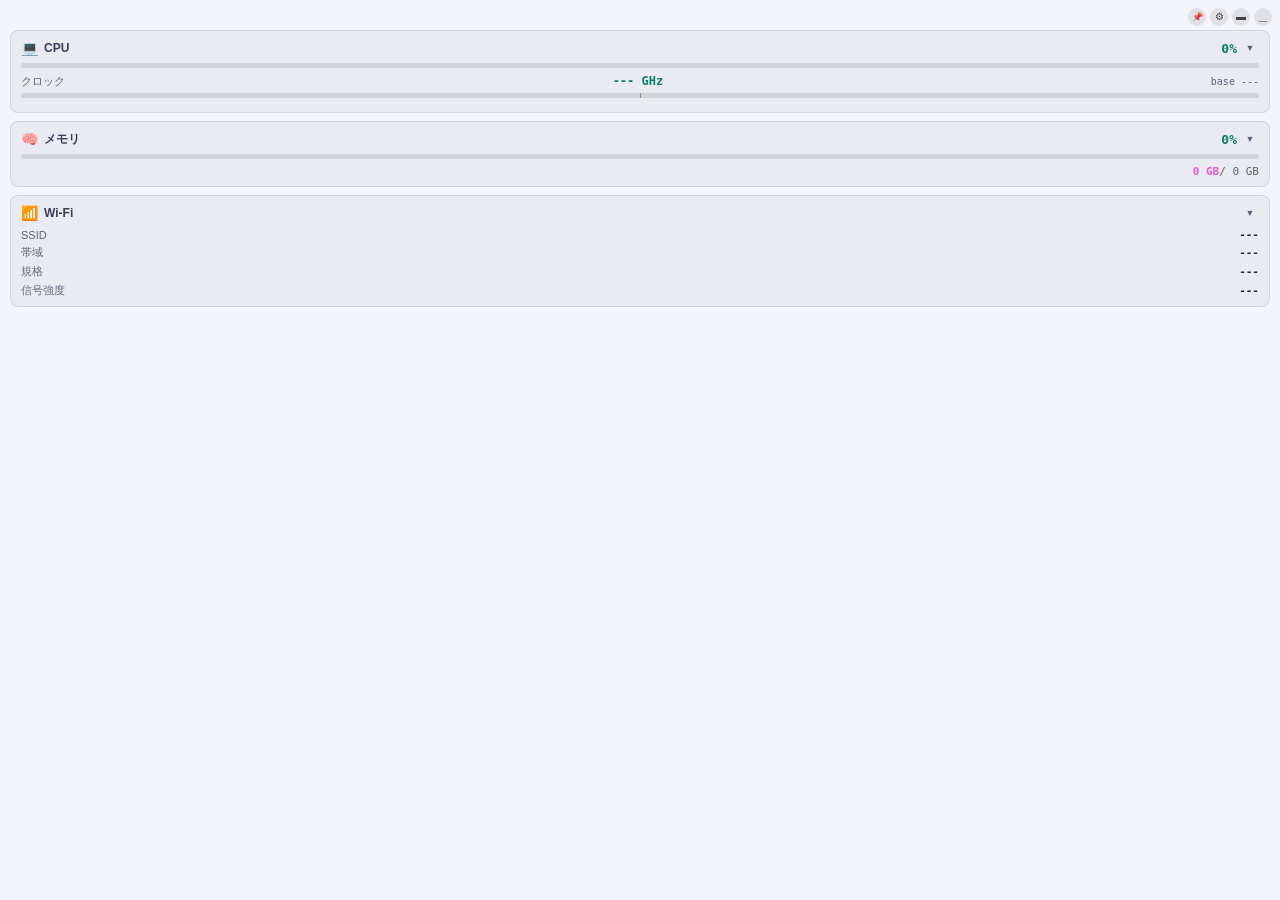
==== ui/index.html @ 8764eecc "勤務時間タイマー: 区画の UI と設定ページ、README とスキン仕様を追加する Co-Authored-By: Claude Sonnet 5.5 <noreply@anthropic.com>" ====
<!DOCTYPE html>
<html lang="ja">
<head>
    <meta charset="UTF-8">
    <meta name="viewport" content="width=device-width, initial-scale=1.0">
    <title>システムモニター</title>
    <style>
        :root {
            --bg-grad: linear-gradient(135deg, #0d0d12 0%, #16161e 100%);
            --container-bg: rgba(16,16,22,0.97);
            --text-color: #f0f0f5;
            --muted-color: #a8a8b8;
            --section-bg: rgba(255,255,255,0.05);
            --section-border: rgba(255,255,255,0.10);
            --section-title: #d8d8e8;
            --section-value: #7bffe0;
            --bar-track: rgba(255,255,255,0.12);
            --core-track: rgba(255,255,255,0.10);
            --net-canvas-bg: rgba(0,0,0,0.35);
            --btn-bg: rgba(255,255,255,0.12);
            --btn-bg-hover: rgba(255,255,255,0.22);
            --btn-color: #bbb;
            --input-bg: rgba(255,255,255,0.05);
            --input-border: rgba(255,255,255,0.14);
            /* スキンが上書きできる、直書きだった色（Canvas のグラフも JS がここから読む） */
            --core-bar-bg: linear-gradient(180deg,#8a9cff,#b07cff);
            --core-value-color: #fff;
            --core-value-shadow: 0 1px 2px rgba(0,0,0,0.6);
            --memory-used-color: #ffa3ff;
            --wifi-ok-color: #7fffaa;
            --wifi-ng-color: #ff8a8a;
            --gpu-fill-bg: linear-gradient(90deg,#6ad7ff,#5a8cff);
            --npu-fill-bg: linear-gradient(90deg,#ffd36a,#ff9f5a);
            --disk-fill-bg: linear-gradient(90deg,#7bffb8,#2fbf8f);
            --net-rx: #7fffaa;
            --net-rx-fill: rgba(127,255,170,0.25);
            --net-tx: #ffa3ff;
            --net-tx-fill: rgba(255,163,255,0.22);
            --net-empty-color: rgba(255,255,255,0.35);
            /* 勤務時間（スキンが上書きできる）。灰色は昼休み中・未開始で --muted-color を使う */
            --work-fill-bg: linear-gradient(90deg,#7bd0ff,#5a8cff);
            --work-over: #facc15;
            --work-late: #ef6a6a;
        }
        body.theme-light {
            --bg-grad: linear-gradient(135deg, #e6e9f5 0%, #cdd6ec 100%);
            --container-bg: rgba(245,246,252,0.96);
            --text-color: #24263a;
            --muted-color: #606078;
            --section-bg: rgba(0,0,0,0.04);
            --section-border: rgba(0,0,0,0.1);
            --section-title: #3b3b5a;
            --section-value: #0a7f68;
            --bar-track: rgba(0,0,0,0.1);
            --core-track: rgba(0,0,0,0.08);
            --net-canvas-bg: rgba(0,0,0,0.06);
            --btn-bg: rgba(0,0,0,0.08);
            --btn-bg-hover: rgba(0,0,0,0.16);
            --btn-color: #444;
            --input-bg: rgba(0,0,0,0.04);
            --input-border: rgba(0,0,0,0.15);
            --core-bar-bg: linear-gradient(180deg,#8a9cff,#b07cff);
            --core-value-color: #fff;
            --core-value-shadow: 0 1px 2px rgba(0,0,0,0.35);
            --memory-used-color: #e85ad0;
            --wifi-ok-color: #1aa86b;
            --wifi-ng-color: #d33;
            --gpu-fill-bg: linear-gradient(90deg,#6ad7ff,#5a8cff);
            --npu-fill-bg: linear-gradient(90deg,#ffd36a,#ff9f5a);
            --disk-fill-bg: linear-gradient(90deg,#7bffb8,#2fbf8f);
            --net-rx: #1aa86b;
            --net-rx-fill: rgba(26,168,107,0.20);
            --net-tx: #b74da6;
            --net-tx-fill: rgba(183,77,166,0.18);
            --net-empty-color: rgba(0,0,0,0.4);
            --work-over: #d9a400;
            --work-late: #d33;
        }
        * { margin: 0; padding: 0; box-sizing: border-box; }
        html, body { width: 100%; height: 100%; overflow: hidden; }
        body { font-family: 'Segoe UI', 'Yu Gothic UI', sans-serif; background: var(--bg-grad); color: var(--text-color); font-size: 13px; user-select: none; }
        .container { width: 100%; height: 100%; background: var(--container-bg); padding: 30px 10px 10px 10px; position: relative; cursor: grab; }
        .container.dragging { cursor: grabbing; }
        .top-btns { position: absolute; top: 8px; right: 8px; display: flex; gap: 4px; z-index: 100; }
        .top-btn { width: 18px; height: 18px; border-radius: 50%; border: none; cursor: pointer; display: flex; align-items: center; justify-content: center; font-size: 10px; transition: all 0.2s; }
        .tray-btn { background: var(--btn-bg); color: var(--btn-color); font-size: 14px; line-height: 1; padding: 0 0 5px 0; font-weight: 700; }
        .tray-btn:hover { background: var(--btn-bg-hover); }
        .pin-btn { background: var(--btn-bg); color: var(--btn-color); font-size: 9px; }
        .pin-btn:hover { background: var(--btn-bg-hover); }
        .pin-btn.active { background: #4CAF50; color: #fff; }
        .settings-btn { background: var(--btn-bg); color: var(--btn-color); font-size: 10px; line-height: 1; }
        .settings-btn:hover { background: var(--btn-bg-hover); }
        .compact-btn { background: var(--btn-bg); color: var(--btn-color); font-size: 10px; line-height: 1; }
        .compact-btn:hover { background: var(--btn-bg-hover); }
        /* コンパクト状態時はフル表示に戻す意図が伝わるよう強調色にする */
        .compact-btn.expanded { background: #5aa0ff; color: #fff; font-size: 11px; }
        .compact-btn.expanded:hover { background: #4a90ef; }
        /* コンパクト時は Windows ガジェット相当の幅 (130px) に収めるため、
           フォント・アイコン・余白を一段階小さくする。幅の切替自体は Go 側
           (applyViewModeGeometry) が行う。 */
        .container.compact { padding: 23px 4px 4px 4px; }
        .compact .top-btns { top: 5px; right: 5px; gap: 3px; }
        .compact .top-btn { width: 16px; height: 16px; font-size: 9px; }
        .compact .tray-btn { font-size: 12px; padding: 0 0 4px 0; }
        .compact .compact-btn.expanded { font-size: 10px; }
        .compact .section { padding: 4px 6px; margin-bottom: 3px; }
        .compact .wifi-section { padding: 0; }
        /* wifi-section の中身は flip-face で描画されるので、flip-face 自体も縮める */
        .compact .flip-card > .flip-face { padding: 4px 6px; }
        .compact .section-header { margin-bottom: 0; }
        .compact .section-icon { font-size: 12px; margin-right: 3px; }
        .compact .section-title { font-size: 11px; }
        .compact .section-value { font-size: 11px; }
        .compact .model-name { display: none; }
        .compact .cores-container { display: none; }
        .compact .cpu-progress { display: none; }
        .compact .mem-progress { display: none; }
        .compact .memory-details { display: none; }
        .compact .wifi-info { display: none; }
        .compact .wifi-compact-value { display: inline; }
        .compact .gpu-progress, .compact .npu-progress, .compact .accel-info { display: none; }
        .compact .disk-body { display: none; }
        .section { background: var(--section-bg); border-radius: 8px; padding: 8px 10px; margin-bottom: 8px; border: 1px solid var(--section-border); }
        .section:last-child, .section.last-visible { margin-bottom: 0; }
        .section-header { display: flex; align-items: center; margin-bottom: 6px; }
        .section-icon { font-size: 14px; margin-right: 6px; }
        /* 幅が足りないときはタイトル側を省略し、右端の数値は必ず出す。
           コンパクト表示 (130px) で「ネットワーク」のような長いタイトルが
           数値を押し出すのを防ぐ。 */
        .section-title { font-size: 12px; font-weight: 600; flex-grow: 1; min-width: 0; overflow: hidden; text-overflow: ellipsis; white-space: nowrap; color: var(--section-title); }
        /* margin-left:auto で、タイトルが伸びない場合でも必ず右端に付ける */
        .section-value { color: var(--section-value); font-size: 13px; font-weight: 700; font-family: 'Consolas', monospace; flex-shrink: 0; margin-left: auto; }
        /* コンパクト時は幅が足りないので短縮ラベル (data-compact) に差し替える。
           textContent は残るのでフル表示の文言と JS の書き換えには影響しない。 */
        .compact .section-title[data-compact] { font-size: 0; }
        .compact .section-title[data-compact]::before { content: attr(data-compact); font-size: 11px; font-weight: 600; }
        /* CPU / GPU / NPU のモデル名。長い名前は省略し、全文は title 属性で出す */
        .model-name { font-size: 10px; line-height: 1.3; color: var(--muted-color); white-space: nowrap; overflow: hidden; text-overflow: ellipsis; }
        .cpu-model { margin-bottom: 2px; }
        .npu-model { margin-top: 4px; }
        .model-name.is-empty { display: none; }
        /* will-change: transform は、画面の拡大率が 100% 以外のとき、バーの太さが区画の縦位置の小数部分で
           1px ずれるのを防ぐ（125% で 6px は 7.5px になり、位置しだいで 7px か 8px に丸められて、
           Disk だけ他より細く見えた）。バーを自前のレイヤーにして、すべて同じ太さで描く。 */
        .progress-bar { position: relative; height: 5px; background: var(--bar-track); border-radius: 3px; overflow: hidden; margin-bottom: 6px; will-change: transform; }
        .progress-fill { height: 100%; border-radius: 3px; transition: width 0.3s ease; }
        .cpu-fill { background: linear-gradient(90deg, #8a9cff, #b07cff); }
        .memory-fill { background: linear-gradient(90deg, #ffa3ff, #ff7a8a); }
        /* CPU クロック行（現在クロック + ベースクロックに対する位置バー） */
        .clock-row { display:flex; align-items:baseline; justify-content:space-between; gap:4px; margin-bottom:4px; }
        .clock-label { color: var(--muted-color); font-size:11px; white-space:nowrap; }
        .clock-value { color: var(--section-value); font-size:12px; font-weight:700; font-family:'Consolas', monospace; white-space:nowrap; }
        .clock-base { color: var(--muted-color); font-size:10px; font-family:'Consolas', monospace; white-space:nowrap; }
        .clock-fill { background: linear-gradient(90deg,#5ad0ff,#8a9cff); }
        /* バーの色は、電源モードではなく、ベースクロックとの差で決める（updateClock）:
           ベース -10% 〜 +20% = 青（既定）、-11% 以下 = 緑（ベースより明確に低い）、+21% 以上 = 橙（ターボ）。 */
        .clock-fill.clk-low { background: linear-gradient(90deg,#7be0a0,#3cc47c); }
        .clock-fill.clk-high { background: linear-gradient(90deg,#ffc46a,#ff7a3c); }
        .clock-base-marker { position:absolute; top:0; bottom:0; width:1px; background:rgba(255,255,255,0.55); }
        body.theme-light .clock-base-marker { background:rgba(0,0,0,0.35); }
        /* 電源モード（設定アプリの「電源モード」）。3 段階のスライダー。取得できない環境では hidden。
           コンパクト (130px) には収まらないので隠す。 */
        .power-mode { margin-bottom:6px; --pm-color:#72b6ff; --pm-text:#72b6ff; --pm-fill:0%; }
        /* スライダーの色は電源モードで決める（クロックのバーの色とは別。バーはベースクロックとの差で決まる）:
           省電力 = 緑、バランス = 青、パフォーマンス = 橙。--pm-fill は、つまみの位置までの塗りの幅 */
        .power-mode.pm-saver { --pm-color:#5bd28e; --pm-text:#5bd28e; }
        .power-mode.pm-balanced { --pm-color:#72b6ff; --pm-text:#72b6ff; }
        .power-mode.pm-best { --pm-color:#ff9f53; --pm-text:#ff9f53; }
        /* ライトテーマでは、ラベルの文字だけ濃くして読みやすくする */
        body.theme-light .power-mode.pm-saver { --pm-text:#12905a; }
        body.theme-light .power-mode.pm-balanced { --pm-text:#2f7fd0; }
        body.theme-light .power-mode.pm-best { --pm-text:#d9650f; }
        .power-mode[hidden] { display:none; }
        .pm-slider { -webkit-appearance:none; appearance:none; display:block; width:100%; height:14px; margin:0; background:transparent; cursor:pointer; }
        .pm-slider:focus { outline:none; }
        .pm-slider::-webkit-slider-runnable-track { height:4px; border-radius:2px; background:linear-gradient(to right, var(--pm-color) var(--pm-fill), var(--bar-track) var(--pm-fill)); }
        .pm-slider::-webkit-slider-thumb { -webkit-appearance:none; width:14px; height:14px; margin-top:-5px; border-radius:50%; background:var(--pm-color); border:2px solid var(--container-bg); box-shadow:0 0 0 1px var(--pm-color); transition:transform 0.15s; }
        .pm-slider:hover:not(:disabled)::-webkit-slider-thumb { transform:scale(1.15); }
        .pm-slider:focus-visible::-webkit-slider-thumb { box-shadow:0 0 0 2px #fff, 0 0 0 4px var(--pm-color); }
        /* 電源プランがバランス以外のときは切り替えできない（サーバー側も 409 で拒否する） */
        .pm-slider:disabled { opacity:.4; cursor:default; }
        /* どの段階とも言えないとき（不明な電源モード、バランス以外のプラン）はつまみを隠す */
        .pm-slider.pm-none::-webkit-slider-thumb { opacity:0; box-shadow:none; }
        /* ラベルは両端を寄せ、中央は中央に置く（つまみの位置と合わせる） */
        .pm-labels { display:grid; grid-template-columns:minmax(0,1fr) auto minmax(0,1fr); margin-top:1px; }
        .pm-labels span:first-child { justify-self:start; }
        .pm-labels span:last-child { justify-self:end; }
        /* ウィンドウを狭めたときは、両端のラベルを省略表示にして中央のラベルと重ならないようにする */
        .pm-labels span { max-width:100%; overflow:hidden; text-overflow:ellipsis; font-size:10px; line-height:1.3; white-space:nowrap; color:var(--muted-color); cursor:pointer; }
        .pm-labels span.active { color:var(--pm-text); font-weight:700; }
        .power-mode.locked .pm-labels span { opacity:.4; cursor:default; }
        /* 切替に失敗した直後の合図（理由はツールチップ） */
        .power-mode.err .pm-slider::-webkit-slider-runnable-track { background:#ff6a6a; }
        .compact .power-mode { display:none; }
        .compact .clock-row { display:none; }
        .compact .clock-progress { display:none; }
        .cores-container { display: grid; grid-template-columns: repeat(4,1fr); gap: 3px; margin-top: 5px; }
        .core-item { text-align: center; }
        .core-label { color: var(--muted-color); font-size:8px; display:block; margin-bottom:2px; }
        .core-bar-container { height:24px; background: var(--core-track); border-radius:3px; position:relative; overflow:hidden; }
        .core-bar { position:absolute; bottom:0; width:100%; background:var(--core-bar-bg); border-radius:3px; transition:height 0.3s ease; }
        .core-value { display:block; text-align:center; color:var(--core-value-color); font-size:9px; font-weight:600; line-height:24px; height:24px; margin-top:-24px; position:relative; text-shadow:var(--core-value-shadow); pointer-events:none; }
        .memory-details { text-align:right; font-size:11px; color: var(--muted-color); font-family:'Consolas', monospace; }
        .memory-details .used { color:var(--memory-used-color); font-weight:600; }
        .wifi-info { display:flex; flex-direction:column; gap:4px; }
        .wifi-row { display:flex; justify-content:space-between; align-items:center; }
        .wifi-label { color: var(--muted-color); font-size:11px; }
        .wifi-value { color: var(--text-color); font-size:11px; font-weight:600; font-family:'Consolas', monospace; }
        .wifi-connected { color:var(--wifi-ok-color); }
        .wifi-disconnected { color:var(--wifi-ng-color); }
        .wifi-compact-value { display:none; }
        /* GPU / NPU。ラベル・値は nowrap にして 1 行に収める（入り切らない分は
           .section-title の省略記号で詰める） */
        .accel-section .section-title, .accel-section .section-value { white-space:nowrap; }
        .gpu-fill { background: var(--gpu-fill-bg); }
        .npu-fill { background: var(--npu-fill-bg); }
        .npu-progress { margin-bottom: 0; } /* NPU はバーで終わるので下余白を詰める */
        /* Disk。ドライブ別の行と I/O の行は、ラベル・値を nowrap にして 1 行に収める */
        .disk-section .section-title, .disk-section .section-value { white-space:nowrap; }
        .disk-fill { background: var(--disk-fill-bg); }
        .disk-info, .disk-drives, .disk-io { display:flex; flex-direction:column; gap:3px; }
        .disk-models { display:flex; flex-direction:column; }
        /* 長いモデル名で区画が広がらないよう、grid のトラックを区画の幅に抑える（折り返さない .model-name は省略表示になる） */
        .disk-section .flip-card { grid-template-columns: minmax(0, 1fr); }
        .disk-io { margin-top:4px; }
        .disk-info .wifi-row, .disk-io .wifi-row { gap:6px; }
        .disk-info .wifi-label, .disk-info .wifi-value, .disk-io .wifi-label, .disk-io .wifi-value { white-space:nowrap; }
        .disk-drive.disk-warn .wifi-value { color: var(--wifi-ng-color); }
        /* Disk は Wi-Fi/ネットワークと同じ flip-card（表: 使用量、裏: I/O）。クリックで反転する。
           裏面は設定（diskIoView）で数値かグラフかが決まり、区画の .disk-io-graph で出し分ける。 */
        .disk-section:not(.disk-io-graph) .disk-graph-part { display:none; }
        .disk-section.disk-io-graph .disk-io-num { display:none; }
        /* 数値表示の裏面は中身の高さに任せる。グラフ表示だけ containment を残し、canvas が余白を埋める */
        .disk-section:not(.disk-io-graph) .flip-card > .flip-back { contain:none; min-height:0; }
        #dragArea:not(.compact) .disk-section.disk-io-graph:not(.collapsed) .flip-card > .flip-back { min-height:88px; }
        /* 折りたたみ中は、表裏とも見出し 1 行だけにする（グラフと凡例は .wifi-section.collapsed が隠す） */
        .disk-section.collapsed .disk-body { display:none; }
        .accel-info { display:flex; flex-direction:column; gap:3px; }
        .accel-info .wifi-row { gap:6px; }
        .accel-info .wifi-label, .accel-info .wifi-value { white-space:nowrap; }
        .wifi-section { background:transparent; border:none; padding:0; perspective:800px; }
        .flip-card { display:grid; transform-style:preserve-3d; transition:transform 0.55s; }
        .flip-card > .flip-face { grid-area:1 / 1; backface-visibility:hidden; -webkit-backface-visibility:hidden; background: var(--section-bg); border:1px solid var(--section-border); border-radius:8px; padding:8px 10px; cursor:pointer; }
        /* 表裏は同じセルに重なるので、背面が高いと表面（Wi-Fi の 4 行）が引き伸ばされて下に余白が出る。
           背面を size containment にして高さを表面に任せ、グラフ (canvas) が余った高さを埋める。
           Ethernet のように表面が低いときは min-height で、グラフが潰れない下限を保つ。 */
        .flip-card > .flip-back { transform:rotateY(180deg); display:flex; flex-direction:column; contain:size; min-height:104px; }
        .compact .flip-card > .flip-back { contain:none; min-height:0; }
        .wifi-section.flipped .flip-card { transform:rotateY(180deg); }
        .wifi-section.ethernet-mode .wifi-wireless-only { display:none; }
        .wifi-ethernet-only { display:none; }
        .wifi-section.ethernet-mode .wifi-ethernet-only { display:flex; }
        .net-peak-toggle { cursor:pointer; padding:1px 4px; border-radius:4px; transition:background 0.15s; }
        /* クリック領域を保ったまま、右 4px のパディング分だけ外側へ逃がして
           数値の右端を CPU/メモリ/GPU の行と揃える */
        .compact .net-peak-toggle { margin-right:-4px; }
        .net-peak-toggle:hover { background: var(--btn-bg-hover); }
        .net-canvas { width:100%; flex:1 1 0; min-height:30px; display:block; margin-top:4px; background: var(--net-canvas-bg); border-radius:4px; }
        /* コンパクト時はグラフも rx/tx 数値も非表示にし、CPU/メモリと同じヘッダのみのサイズに揃える */
        .compact .net-canvas { display:none; }
        .net-legend { display:flex; justify-content:space-between; margin-top:4px; font-size:11px; font-family:'Consolas', monospace; }
        .net-leg-rx { color:var(--net-rx); }
        .net-leg-tx { color:var(--net-tx); }
        .compact .net-legend { display:none; }

        /* ===== 区画の折りたたみ（D10）。シェブロンのクリックだけで開閉し、折りたたむと見出しだけが残る ===== */
        .chev { margin-left:4px; width:18px; height:18px; flex:none; border:0; border-radius:50%; background:transparent; color:var(--muted-color); font-size:9px; line-height:1; display:flex; align-items:center; justify-content:center; cursor:pointer; transition:transform .2s, background .15s; padding:0; }
        .chev:hover { background: var(--btn-bg-hover); }
        .section.collapsed .section-header { margin-bottom:0; }
        /* 折りたたみ時は見出し 1 行だけなので、上下の余白を詰めて高さを約 3 割抑える */
        .section.collapsed:not(.wifi-section) { padding-top:2.5px; padding-bottom:2.5px; }
        .wifi-section.collapsed .flip-card > .flip-face { padding-top:2.5px; padding-bottom:2.5px; }
        .compact .ai-section.collapsed { padding:0; }
        .section.collapsed .chev { transform:rotate(-90deg); }
        .section.collapsed > .sec-body { display:none; }
        /* Wi-Fi/ネットワークは flip-card の中にあるので、本体を個別に隠し、表面へ戻す。
           表裏の 2 面は同じセルに重なっており、裏面が残ると高さが縮まない。 */
        .wifi-section.collapsed .wifi-info { display:none; }
        /* 折りたたみ中でも、区画のクリックで裏面（トラフィック）へ反転できるようにする。裏面もヘッダ 1 行
           （合計スループット）だけにし、グラフと凡例は隠す。高さは表面と揃うので size containment は外す。 */
        .wifi-section.collapsed .flip-card > .flip-back { contain:none; min-height:0; }
        .wifi-section.collapsed .net-canvas, .wifi-section.collapsed .net-legend { display:none; }
        .wifi-section.collapsed .wifi-compact-value { display:inline; }
        .compact .chev { display:none; }
        .is-hidden { display:none !important; }

        /* ===== 勤務時間タイマー（区画 work）。色は数値・見出し・バーに同じクラスを付ける:
           over = 勤務時間に到達（黄）、late = 赤表示の時刻以降（赤）、paused = 昼休み中、idle = 未開始（どちらも灰色）===== */
        .work-section [hidden] { display:none !important; }
        .work-section .section-title, .work-section .section-value { white-space:nowrap; }
        .work-section .section-value.over, .work-section .wk-big.over { color:var(--work-over); }
        .work-section .section-value.late, .work-section .wk-big.late { color:var(--work-late); }
        .work-section .section-value.idle, .work-section .wk-big.idle,
        .work-section .section-value.paused, .work-section .wk-big.paused { color:var(--muted-color); }
        .work-fill { background:var(--work-fill-bg); }
        .work-fill.over { background:var(--work-over); }
        .work-fill.late { background:var(--work-late); }
        .work-fill.paused { background:var(--muted-color); opacity:.6; }
        .wk-cap { font-size:10px; color:var(--muted-color); margin-bottom:1px; }
        .wk-big { font-family:'Consolas', monospace; font-weight:700; font-size:20px; line-height:1.2; color:var(--section-value); margin-bottom:5px; white-space:nowrap; }
        .wk-big small { font-size:13px; font-weight:600; opacity:.85; }
        .wk-start { cursor:pointer; border-bottom:1px dotted var(--muted-color); }
        .wk-start:hover { color:#5aa0ff; }
        .wk-time { width:70px; background:var(--input-bg); border:1px solid var(--input-border); border-radius:4px; color:var(--text-color); font:inherit; font-size:11px; padding:0 3px; color-scheme:dark; user-select:text; }
        body.theme-light .wk-time { color-scheme:light; }
        .wk-nudge { border:1px solid var(--input-border); background:var(--input-bg); color:var(--text-color); border-radius:4px; width:18px; height:16px; font:inherit; font-size:11px; line-height:1; padding:0; margin-right:2px; cursor:pointer; vertical-align:1px; }
        .wk-nudge:hover { background:var(--btn-bg-hover); }
        .wk-note { font-size:10px; color:var(--muted-color); text-align:right; margin:-1px 0 2px; font-family:'Consolas', monospace; white-space:nowrap; }
        .wk-err { font-size:10px; color:var(--work-late); margin-top:2px; }
        .wk-chip { display:flex; align-items:center; gap:5px; font-size:10px; line-height:1.3; padding:3px 6px; border-radius:5px; margin:5px 0 0; background:rgba(90,160,255,.16); color:#9cc6ff; }
        body.theme-light .wk-chip { background:rgba(30,100,220,.12); color:#1d5fc2; }
        .wk-btns { display:flex; gap:4px; margin-top:7px; }
        .wk-btn { flex:1; min-width:0; border:1px solid var(--input-border); border-radius:5px; background:var(--input-bg); color:var(--text-color); font:inherit; font-size:11px; padding:3px 0; cursor:pointer; white-space:nowrap; }
        .wk-btn:hover { background:var(--btn-bg-hover); }
        .wk-btn.primary { background:#5aa0ff; border-color:#5aa0ff; color:#fff; }
        .wk-btn.primary:hover { background:#4a90ef; }
        /* コンパクトは見出し 1 行だけ（アイコンと値）。タイトルは AI 使用量と同じく出さない */
        .compact .work-section .sec-body { display:none; }
        .compact .work-section .section-title { display:none; }

        /* ===== AI 使用量（Claude / Codex）===== */
        :root { --claude-a:#f0a27a; --claude-b:#d06b5b; --codex-a:#7be0c0; --codex-b:#34b3d6;
                --warn:#facc15; --crit:#ef6a6a; --ok:#7fffaa; --chip-warn-bg:rgba(250,204,21,.14); --chip-warn-fg:#ffd84d;
                --chip-login-bg:rgba(90,160,255,.16); --chip-login-fg:#9cc6ff; }
        body.theme-light { --claude-a:#e58f63; --claude-b:#c4553f; --codex-a:#2fbf94; --codex-b:#1f8fb3;
                --warn:#d9a400; --crit:#d33; --ok:#1aa86b; --chip-warn-bg:rgba(217,164,0,.16); --chip-warn-fg:#8a6500;
                --chip-login-bg:rgba(30,100,220,.12); --chip-login-fg:#1d5fc2; }
        /* 折りたたみ時: 「C 42% · X 18%」の 1 行サマリでは何の数字か読み取れないので、
           見出しの下にプロバイダごとの「ドット + 名前 + 使用率」を 2 行（Claude / Codex）で出す。
           区画の枠の中なので、行自体の枠・背景は付けない。 */
        .ai-compact { display:none; }
        .ai-section.collapsed .ai-compact { display:flex; flex-direction:column; gap:2px; margin-top:4px; }
        .ai-section.collapsed .ai-crow { background:transparent; border:none; padding:1px 0; }
        /* コンパクト表示: 同じ行を CPU/メモリ/GPU と同じ見た目に揃える。AI 区画のヘッダは
           名前が出れば冗長なので隠し、区画の枠も外して各行を独立した区画として見せる。 */
        .compact .ai-section { background:transparent; border:none; padding:0; }
        .compact .ai-section > .section-header { display:none; }
        .compact .ai-section .sec-body { display:none; }
        .compact .ai-section .ai-compact { display:flex; flex-direction:column; gap:3px; margin-top:0; }
        .compact .ai-section .ai-crow { background:var(--section-bg); border:1px solid var(--section-border); padding:4px 6px; }
        /* 「反転で交互表示」: 2 行を同じセルに重ね、一定間隔で横回転（Wi-Fi 区画と同じ rotateY）して入れ替える。
           行の高さは同じなので、区画の高さは変わらない。 */
        .ai-section.collapsed .ai-compact.rotate, .compact .ai-section .ai-compact.rotate { display:grid; perspective:800px; }
        .ai-section.click-flip.collapsed, .compact .ai-section.click-flip { cursor:pointer; }
        .ai-compact.rotate .ai-crow { grid-area:1 / 1; backface-visibility:hidden; -webkit-backface-visibility:hidden; transition:transform .55s; }
        .ai-compact.rotate .ai-crow:nth-child(2) { transform:rotateY(180deg); }
        .ai-compact.rotate.flip .ai-crow:nth-child(1) { transform:rotateY(180deg); }
        .ai-compact.rotate.flip .ai-crow:nth-child(2) { transform:rotateY(0); }
        /* 折りたたみ + 反転表示: 見出しとは別の行を作らず、見出しの 1 行の中（名称とシェブロンの間）に
           交互表示の行を置く。見出しを display:contents にして、アイコン・名称・行・シェブロンを同じ行に並べる。
           コンパクト表示は見出しを隠して行だけを出すので対象外。 */
        #dragArea:not(.compact) .ai-section.collapsed.ai-rot { display:flex; align-items:center; }
        #dragArea:not(.compact) .ai-section.collapsed.ai-rot > .section-header { display:contents; }
        #dragArea:not(.compact) .ai-section.collapsed.ai-rot .section-title { white-space:nowrap; flex:none; }
        #dragArea:not(.compact) .ai-section.collapsed.ai-rot .ai-refresh { display:none; }
        #dragArea:not(.compact) .ai-section.collapsed.ai-rot .chev { order:3; }
        /* 折りたたみ + 反転表示は、Wi-Fi 区画と同じく「枠ごと」回す。行だけを回すと枠（背景・ボーダー）が
           止まったままになるので、区画そのものを 90° まで回し（ai-flip-out）、真横を向いた瞬間に
           Claude / Codex を差し替え（ai-flip-snap で -90° に置く）、0° まで回し戻す（ai-flip-in）。
           行は重ねず、.flip でどちらか一方だけを出す（回転は区画側が担う）。 */
        #dragArea:not(.compact) .ai-section.collapsed.ai-rot { transform:perspective(800px) rotateY(0deg); }
        #dragArea:not(.compact) .ai-section.collapsed.ai-rot.ai-flip-out { transform:perspective(800px) rotateY(90deg); transition:transform .275s ease-in; }
        #dragArea:not(.compact) .ai-section.collapsed.ai-rot.ai-flip-snap { transform:perspective(800px) rotateY(-90deg); transition:none; }
        #dragArea:not(.compact) .ai-section.collapsed.ai-rot.ai-flip-in { transform:perspective(800px) rotateY(0deg); transition:transform .275s ease-out; }
        #dragArea:not(.compact) .ai-section.collapsed.ai-rot .ai-compact.rotate { display:flex; perspective:none; }
        #dragArea:not(.compact) .ai-section.collapsed.ai-rot .ai-compact.rotate .ai-crow { transform:none; transition:none; backface-visibility:visible; -webkit-backface-visibility:visible; }
        #dragArea:not(.compact) .ai-section.collapsed.ai-rot .ai-compact.rotate .ai-crow:nth-child(2),
        #dragArea:not(.compact) .ai-section.collapsed.ai-rot .ai-compact.rotate.flip .ai-crow:nth-child(1) { display:none; }
        #dragArea:not(.compact) .ai-section.collapsed.ai-rot .ai-compact.rotate.flip .ai-crow:nth-child(2) { display:flex; }
        #dragArea:not(.compact) .ai-section.collapsed.ai-rot .ai-compact { order:2; flex:1 1 0; min-width:0; margin:0 0 0 8px; }
        .ai-crow { display:flex; align-items:center; background:var(--section-bg); border:1px solid var(--section-border); border-radius:8px; padding:4px 6px; }
        .ai-crow i { width:8px; height:8px; border-radius:50%; flex:none; margin-right:6px; }
        .ai-crow.claude i { background:linear-gradient(135deg,var(--claude-a),var(--claude-b)); }
        .ai-crow.codex i { background:linear-gradient(135deg,var(--codex-a),var(--codex-b)); }
        .ai-cname { font-size:11px; font-weight:600; color:var(--section-title); flex-grow:1; min-width:0; overflow:hidden; text-overflow:ellipsis; white-space:nowrap; }
        .ai-cval { font-size:11px; font-weight:700; font-family:'Consolas', monospace; color:var(--section-value); flex-shrink:0; margin-left:auto; }
        .ai-cval.warn { color:var(--warn); }
        .ai-cval.crit { color:var(--crit); }
        .ai-cval.na { color:var(--muted-color); }
        .ai-refresh { margin-left:4px; width:18px; height:18px; flex:none; border:0; border-radius:50%; background:transparent; color:var(--muted-color); font-size:13px; line-height:1; display:flex; align-items:center; justify-content:center; cursor:pointer; padding:0; }
        .ai-refresh:hover { background: var(--btn-bg-hover); }
        .ai-refresh.busy { animation: ai-spin 0.9s linear infinite; pointer-events:none; }
        @keyframes ai-spin { to { transform: rotate(360deg); } }
        .compact .ai-refresh { display:none; }
        .pct.warn { color:var(--warn); } .pct.crit { color:var(--crit); }
        .pct.na { color:var(--muted-color); }
        .prov + .prov { margin-top:9px; padding-top:8px; border-top:1px dashed var(--section-border); }
        .prov-head { display:flex; align-items:center; gap:6px; margin-bottom:5px; }
        .prov-name { font-size:12px; font-weight:700; display:flex; align-items:center; gap:5px; cursor:pointer; }
        .prov-name i { width:8px; height:8px; border-radius:50%; display:inline-block; }
        .claude .prov-name i { background:linear-gradient(135deg,var(--claude-a),var(--claude-b)); }
        .codex .prov-name i { background:linear-gradient(135deg,var(--codex-a),var(--codex-b)); }
        .plan { font-size:9px; padding:0 5px; border-radius:8px; border:1px solid var(--section-border); color:var(--muted-color); line-height:15px; white-space:nowrap; }
        .prov-state { margin-left:auto; font-size:10px; color:var(--muted-color); cursor:pointer; white-space:nowrap; }
        .prov-state.ok::before { content:'● '; color:var(--ok); }
        .prov-state.inc::before { content:'▲ '; color:var(--warn); }
        .wrow { display:grid; grid-template-columns:20px 1fr 34px; align-items:center; column-gap:6px; }
        .wrow .lab { font-size:11px; color:var(--muted-color); }
        .wrow .progress-bar { margin:0; height:6px; }
        .wrow .pct { text-align:right; font-family:'Consolas', monospace; font-size:12px; font-weight:700; }
        .wreset { font-size:10px; color:var(--muted-color); padding-left:26px; margin:1px 0 4px; font-family:'Consolas', monospace; white-space:nowrap; overflow:hidden; text-overflow:ellipsis; }
        .claude .progress-fill { background:linear-gradient(90deg,var(--claude-a),var(--claude-b)); }
        .codex .progress-fill { background:linear-gradient(90deg,var(--codex-a),var(--codex-b)); }
        .progress-fill.warn { background:var(--warn) !important; }
        .progress-fill.crit { background:var(--crit) !important; }
        .extra { font-size:10px; color:var(--muted-color); padding-left:26px; display:flex; justify-content:space-between; font-family:'Consolas', monospace; margin-bottom:2px; gap:6px; }
        .chip { display:flex; align-items:center; gap:6px; font-size:10px; line-height:1.3; padding:4px 6px; border-radius:5px; margin-bottom:5px; overflow-wrap:anywhere; }
        .chip.warn { background:var(--chip-warn-bg); color:var(--chip-warn-fg); cursor:pointer; }
        .chip.login { background:var(--chip-login-bg); color:var(--chip-login-fg); }
        .chip.info { background:var(--section-bg); color:var(--muted-color); }
        .ai-act { margin-left:auto; border:0; border-radius:4px; background:#5aa0ff; color:#fff; font:inherit; font-size:10px; padding:2px 8px; cursor:pointer; flex:none; }
        .ai-act:hover { background:#4a90ef; }
        .ai-act.quiet { background: var(--btn-bg); color: var(--text-color); }
        .ai-act.quiet:hover { background: var(--btn-bg-hover); }

    </style>
</head>
<body>
    <div class="container" id="dragArea">
        <div class="top-btns">
            <button class="top-btn pin-btn" id="pinBtn" title="常に前面に表示">📌</button>
            <button class="top-btn settings-btn" id="settingsBtn" title="表示オプション">⚙</button>
            <button class="top-btn compact-btn" id="compactBtn" title="コンパクト表示">▬</button>
            <button class="top-btn tray-btn" id="closeBtn" title="タスクバーに格納">_</button>
        </div>
        <div class="section" data-sec="cpu">
            <div class="section-header"><span class="section-icon">💻</span><span class="section-title">CPU</span><span class="section-value" id="cpu-overall">0%</span><button class="chev" data-sec="cpu" title="折りたたむ">▼</button></div>
            <div class="sec-body">
                <div class="progress-bar cpu-progress"><div class="progress-fill cpu-fill" id="cpu-bar" style="width:0%"></div></div>
                <div class="clock-row"><span class="clock-label">クロック</span><span class="clock-value" id="cpu-clock">--- GHz</span><span class="clock-base" id="cpu-clock-base">base ---</span></div>
                <div class="progress-bar clock-progress"><div class="progress-fill clock-fill" id="clock-bar" style="width:0%"></div><div class="clock-base-marker" id="clock-base-marker" style="left:50%"></div></div>
                <div class="power-mode" id="powerMode" hidden>
                    <input type="range" class="pm-slider" id="pmSlider" min="0" max="2" step="1" value="1" aria-label="電源モード">
                    <div class="pm-labels">
                        <span data-mode="saver" title="最適な電力効率">省電力</span>
                        <span data-mode="balanced" title="バランス">バランス</span>
                        <span data-mode="best" title="最適なパフォーマンス">パフォーマンス</span>
                    </div>
                </div>
                <div class="model-name cpu-model is-empty" id="cpu-model"></div>
                <div class="cores-container" id="cores-container"></div>
            </div>
        </div>
        <div class="section" data-sec="memory">
            <div class="section-header"><span class="section-icon">🧠</span><span class="section-title">メモリ</span><span class="section-value" id="memory-percent">0%</span><button class="chev" data-sec="memory" title="折りたたむ">▼</button></div>
            <div class="sec-body">
                <div class="progress-bar mem-progress"><div class="progress-fill memory-fill" id="memory-bar" style="width:0%"></div></div>
                <div class="memory-details"><span class="used" id="memory-used">0 GB</span><span id="memory-total">/ 0 GB</span></div>
            </div>
        </div>
        <!-- Disk は Wi-Fi/ネットワークと同じ flip-card。表は使用量、裏は I/O（クリックで反転）。
             スキンの .wifi-section / .flip-card 向けの規則をそのまま使うため、同じクラスを付ける -->
        <div class="section wifi-section disk-section" id="diskSection" data-sec="disk" style="display:none">
            <div class="flip-card">
                <div class="flip-face flip-front">
                    <div class="section-header"><span class="section-icon">💽</span><span class="section-title">Disk</span><span class="section-value" id="disk-percent">---</span><button class="chev" data-sec="disk" title="折りたたむ">▼</button></div>
                    <div class="disk-body">
                        <div class="progress-bar disk-progress"><div class="progress-fill disk-fill" id="disk-bar" style="width:0%"></div></div>
                        <div class="disk-info">
                            <div class="disk-models" id="disk-models"></div>
                            <div class="disk-drives" id="disk-drives"></div>
                        </div>
                    </div>
                </div>
                <div class="flip-face flip-back">
                    <div class="section-header"><span class="section-icon">💽</span><span class="section-title" data-compact="I/O">Disk I/O</span><span class="section-value" id="disk-active-head" title="アクティブな時間">---</span><button class="chev" data-sec="disk" title="折りたたむ">▼</button></div>
                    <div class="disk-body disk-io-num">
                        <div class="progress-bar disk-progress"><div class="progress-fill disk-fill" id="disk-active-bar" style="width:0%"></div></div>
                        <div class="disk-io">
                            <div class="wifi-row"><span class="wifi-label">読み取り</span><span class="wifi-value" id="disk-read">---</span></div>
                            <div class="wifi-row"><span class="wifi-label">書き込み</span><span class="wifi-value" id="disk-write">---</span></div>
                        </div>
                    </div>
                    <canvas class="net-canvas disk-graph-part" id="diskCanvas"></canvas>
                    <div class="net-legend disk-graph-part">
                        <span class="net-leg-rx">読 <span id="disk-read-val">---</span></span>
                        <span class="net-leg-tx">書 <span id="disk-write-val">---</span></span>
                    </div>
                </div>
            </div>
        </div>
        <!-- GPU/NPU は wifi の前に置く（後ろに置くと非表示でも .section:last-child を奪い、下に余白が残る） -->
        <div class="section accel-section" id="gpuSection" data-sec="gpu" style="display:none">
            <div class="section-header"><span class="section-icon">🎮</span><span class="section-title">GPU</span><span class="section-value" id="gpu-total">---</span><button class="chev" data-sec="gpu" title="折りたたむ">▼</button></div>
            <div class="sec-body">
                <div class="progress-bar gpu-progress"><div class="progress-fill gpu-fill" id="gpu-bar" style="width:0%"></div></div>
                <div class="accel-info">
                    <div class="model-name is-empty" id="gpu-model"></div>
                    <div class="wifi-row"><span class="wifi-label">専用メモリ</span><span class="wifi-value" id="gpu-dedicated">---</span></div>
                    <div class="wifi-row"><span class="wifi-label">共有メモリ</span><span class="wifi-value" id="gpu-shared">---</span></div>
                </div>
            </div>
        </div>
        <div class="section accel-section" id="npuSection" data-sec="npu" style="display:none">
            <div class="section-header"><span class="section-icon">🧩</span><span class="section-title">NPU</span><span class="section-value" id="npu-usage">---</span><button class="chev" data-sec="npu" title="折りたたむ">▼</button></div>
            <div class="sec-body">
                <div class="progress-bar npu-progress"><div class="progress-fill npu-fill" id="npu-bar" style="width:0%"></div></div>
                <div class="model-name npu-model is-empty" id="npu-model"></div>
            </div>
        </div>
        <div class="section wifi-section" id="wifiSection" data-sec="network">
            <div class="flip-card">
                <div class="flip-face flip-front">
                    <div class="section-header"><span class="section-icon" id="conn-icon">📶</span><span class="section-title" id="conn-title">Wi-Fi</span><span class="section-value wifi-compact-value" id="wifi-compact">---</span><button class="chev" data-sec="network" title="折りたたむ">▼</button></div>
                    <div class="wifi-info">
                        <div class="model-name is-empty" id="net-model"></div>
                        <div class="wifi-row wifi-detail"><span class="wifi-label" id="wifi-ssid-label">SSID</span><span class="wifi-value" id="wifi-ssid">---</span></div>
                        <div class="wifi-row wifi-wireless-only"><span class="wifi-label">帯域</span><span class="wifi-value" id="wifi-band">---</span></div>
                        <div class="wifi-row wifi-detail wifi-wireless-only"><span class="wifi-label">規格</span><span class="wifi-value" id="wifi-type">---</span></div>
                        <div class="wifi-row wifi-detail wifi-wireless-only"><span class="wifi-label">信号強度</span><span class="wifi-value" id="wifi-signal">---</span></div>
                        <div class="wifi-row wifi-ethernet-only"><span class="wifi-label">速度</span><span class="wifi-value" id="eth-speed">---</span></div>
                    </div>
                </div>
                <div class="flip-face flip-back">
                    <div class="section-header"><span class="section-icon">📊</span><span class="section-title" data-compact="Net">Network</span><span class="section-value net-peak-toggle" id="net-peak" title="クリックで単位切替 (B ⇔ bit)">---</span><button class="chev" data-sec="network" title="折りたたむ">▼</button></div>
                    <canvas class="net-canvas" id="netCanvas"></canvas>
                    <div class="net-legend">
                        <span class="net-leg-rx">↓ <span id="net-rx-val">0 B/s</span></span>
                        <span class="net-leg-tx">↑ <span id="net-tx-val">0 B/s</span></span>
                    </div>
                </div>
            </div>
        </div>
        <!-- AI 使用量（Claude / Codex）。既定は OFF なので非表示。既存の区画の下に置く（D8） -->
        <div class="section ai-section is-hidden" id="aiSection" data-sec="ai">
            <div class="section-header"><span class="section-icon">🤖</span><span class="section-title">AI 使用量</span><button class="ai-refresh" id="aiRefreshBtn" type="button" title="今すぐ更新">↻</button><button class="chev" data-sec="ai" title="折りたたむ">▼</button></div>
            <div class="ai-compact" id="ai-compact"></div>
            <div class="sec-body" id="ai-body"></div>
        </div>
        <!-- 勤務時間タイマー。AI 使用量とは独立した区画（既定は非表示。設定の区画一覧で ON にする） -->
        <div class="section work-section is-hidden" id="workSection" data-sec="work">
            <div class="section-header"><span class="section-icon">⏱</span><span class="section-title">勤務時間</span><span class="section-value idle" id="work-head">---</span><button class="chev" data-sec="work" title="折りたたむ">▼</button></div>
            <div class="sec-body">
                <div class="wk-cap" id="work-cap">実勤務時間 (15分切り下げ)</div>
                <div class="wk-big idle" id="work-big">-:--</div>
                <div class="progress-bar"><div class="progress-fill work-fill" id="work-bar" style="width:0%"></div></div>
                <div class="wifi-row"><span class="wifi-label">開始</span><span class="wifi-value">
                    <span id="work-nudge" hidden><button class="wk-nudge" type="button" data-wk="nudge-" title="開始を 1 分早める">−</button><button class="wk-nudge" type="button" data-wk="nudge+" title="開始を 1 分遅らせる">+</button></span>
                    <span class="wk-start" id="work-start" data-wk="edit" title="クリックして開始時刻を手入力">--:-- ✎</span>
                    <input class="wk-time" id="work-start-input" type="time" hidden>
                </span></div>
                <div class="wk-note" id="work-note" hidden></div>
                <div class="wk-err" id="work-err" hidden></div>
                <div class="wifi-row"><span class="wifi-label">目標</span><span class="wifi-value" id="work-target">---</span></div>
                <div class="wifi-row"><span class="wifi-label">昼休み</span><span class="wifi-value" id="work-lunch">---</span></div>
                <div class="wk-chip" id="work-chip" hidden></div>
                <div class="wk-btns">
                    <button class="wk-btn primary" type="button" data-wk="start" id="work-btn-start">勤務開始</button>
                    <button class="wk-btn primary" type="button" data-wk="stop" id="work-btn-stop" hidden>勤務終了</button>
                    <button class="wk-btn" type="button" data-wk="reset" id="work-btn-reset" hidden>リセット</button>
                </div>
            </div>
        </div>
    </div>
    <script nonce="__WIDGET_TOKEN__">
        // 全 /api 呼び出しに付与する CSRF トークン（Go 側が起動毎に生成し埋め込む）。
        const WIDGET_TOKEN = '__WIDGET_TOKEN__';
        // fetch のラッパー。X-Widget-Token カスタムヘッダを必ず付与する。
        // サーバー側 securityMiddleware がこのヘッダを検証し、外部ページからの
        // CSRF リクエスト（カスタムヘッダを付けられない単純リクエスト）を弾く。
        function apiFetch(url, opts){
            opts = opts || {};
            opts.headers = Object.assign({}, opts.headers, { 'X-Widget-Token': WIDGET_TOKEN });
            return fetch(url, opts);
        }
        const wifiStandards = { '802.11a':'802.11a','802.11b':'802.11b','802.11g':'802.11g','802.11n':'802.11n (Wi-Fi 4)','802.11ac':'802.11ac (Wi-Fi 5)','802.11ax':'802.11ax (Wi-Fi 6)','802.11be':'802.11be (Wi-Fi 7)' };
        function formatBytes(b){return (b/(1024*1024*1024)).toFixed(1)+' GB';}
        // Ethernet 標準速度 (10/100/1000/2500/5000/10000 Mbps) から ±2% 以内ならスナップ。
        // ドライバが 1Gbps リンクを 995Mbps と報告するようなケースへの対策。
        function snapEthernetLinkSpeedMbps(mbps){
            const standards = [10, 100, 1000, 2500, 5000, 10000];
            for (const s of standards){
                if (Math.abs(mbps - s) / s <= 0.02) return s;
            }
            return mbps;
        }
        function formatLinkSpeed(bps){
            if(!bps || bps <= 0) return '---';
            const mbps = snapEthernetLinkSpeedMbps(bps / 1000000);
            if (mbps >= 1000){
                const gbps = mbps / 1000;
                return (gbps % 1 === 0 ? gbps.toFixed(0) : gbps.toFixed(1)) + ' Gbps';
            }
            return Math.round(mbps) + ' Mbps';
        }

        // CPU クロック表示。
        // 現在クロックは PDH の "% Processor Performance" × ベースクロックで算出された値
        // （タスクマネージャーの「速度」と同じ）。ターボ時はベースを超える。
        // バーのスケール上限は「ベース×2」を基準にし、観測した最大がそれを超えた場合のみ追随する。
        let clockObservedMaxMHz = 0;
        // バーの色の境界（ベースクロックとの差を整数 % に丸めた値）。-10〜+20 は青、これ以下は緑、これ以上は橙。
        const CLOCK_LOW_MAX_PCT = -11;
        const CLOCK_HIGH_MIN_PCT = 21;
        function formatClock(mhz){
            if(!mhz || mhz <= 0) return '--- GHz';
            if(mhz >= 1000) return (mhz/1000).toFixed(2) + ' GHz';
            return Math.round(mhz) + ' MHz';
        }
        function updateClock(f){
            const valueEl = document.getElementById('cpu-clock');
            const baseEl = document.getElementById('cpu-clock-base');
            const bar = document.getElementById('clock-bar');
            const marker = document.getElementById('clock-base-marker');
            if(!f || !f.BaseMHz){
                valueEl.textContent = '--- GHz';
                baseEl.textContent = 'base ---';
                bar.style.width = '0%';
                bar.classList.remove('clk-low', 'clk-high');
                return;
            }
            const cur = f.CurrentMHz || 0;
            const base = f.BaseMHz;
            valueEl.textContent = formatClock(cur);
            // 幅を節約するため base 表記だけ数値と単位を詰める
            baseEl.textContent = 'base ' + formatClock(base).replace(' ', '');
            if(cur > clockObservedMaxMHz) clockObservedMaxMHz = cur;
            const scaleMax = Math.max(base * 2, clockObservedMaxMHz * 1.05);
            bar.style.width = Math.min(100, cur / scaleMax * 100).toFixed(1) + '%';
            marker.style.left = (base / scaleMax * 100).toFixed(1) + '%';
            // 色は電源モードではなく、ベースクロックとの差で決める。
            // トレイの帯（tray.go の trayAccentColor）も同じ規則。CLOCK_*_PCT と同じ値にすること
            // （tray_test.go の TestClockThresholdsMatchFrontend が一致を確かめる）。
            const pct = Math.round((cur / base - 1) * 100);
            bar.classList.toggle('clk-low', pct <= CLOCK_LOW_MAX_PCT);
            bar.classList.toggle('clk-high', pct >= CLOCK_HIGH_MIN_PCT);
        }

        // ============ 電源モード（設定アプリの「電源モード」）============
        // 状態は /api/system の PowerMode（{planOK, active}、取得できない環境では null）。
        // OS の状態なので config.json には保存しない。設定アプリでの変更も 2 秒周期の更新で追従する。
        // 電源プランがバランス以外のときは、効かないので 3 ボタンとも無効にする（サーバー側も 409 で拒否する）。
        // 3 段階のスライダー。つまみの位置 0 / 1 / 2 が POWER_MODES の添字に対応する。
        // ドラッグ中は表示（ラベルの強調）だけを追従させ、指を離したとき（change）に切り替える。
        const POWER_MODES = ['saver', 'balanced', 'best'];
        const powerModeNames = { saver: '最適な電力効率', balanced: 'バランス', best: '最適なパフォーマンス' };
        const powerPlanLockedTip = '電源プランが「バランス」以外のため切り替えできません';
        const powerRow = document.getElementById('powerMode');
        const powerSlider = document.getElementById('pmSlider');
        let lastPowerMode = null;   // 直近にサーバーから得た状態（失敗時にここへ戻す）
        let powerModeShown = false;
        let powerModeBusy = false;  // 切替要求の処理中。二重操作と、途中の更新による表示の巻き戻りを防ぐ
        let powerModeDragging = false;  // つまみの操作中。2 秒周期の更新でつまみが戻るのを防ぐ
        let powerModeError = '';
        let powerModeErrTimer = 0;
        // 段階 mode（saver / balanced / best。それ以外は「どれでもない」）に合わせて、ラベルの強調と、
        // スライダーの色（.power-mode.pm-*）・塗りの幅を決める。ドラッグ中の途中経過の表示にも使う。
        function markPowerMode(mode){
            powerRow.querySelectorAll('.pm-labels span').forEach(function(l){
                l.classList.toggle('active', l.dataset.mode === mode);
            });
            POWER_MODES.forEach(function(m){ powerRow.classList.toggle('pm-' + m, m === mode); });
            const i = POWER_MODES.indexOf(mode);
            powerRow.style.setProperty('--pm-fill', i < 0 ? '0%' : (i * 50) + '%');
        }
        function renderPowerMode(pm){
            const show = !!pm;
            if (show !== powerModeShown) {
                powerModeShown = show;
                powerRow.hidden = !show;
                scheduleHeightAdjust();   // 行の出入りで区画の高さが変わる
            }
            if (!pm) return;
            const idx = POWER_MODES.indexOf(pm.active);
            const known = pm.planOK && idx >= 0;
            powerSlider.disabled = !pm.planOK;
            powerSlider.value = idx >= 0 ? idx : 1;
            powerSlider.classList.toggle('pm-none', !known);
            powerRow.classList.toggle('locked', !pm.planOK);
            markPowerMode(known ? pm.active : '');
            let tip = '電源モード: ' + (known ? powerModeNames[pm.active] : '不明');
            if (!pm.planOK) tip = powerPlanLockedTip;
            else if (pm.active === 'other') tip = '電源モード: 不明な電源モードです（どれかを選ぶと切り替わります）';
            if (powerModeError) tip = powerModeError;
            powerSlider.title = tip;
        }
        function updatePowerMode(pm){
            lastPowerMode = pm || null;
            if (!powerModeBusy && !powerModeDragging) renderPowerMode(lastPowerMode);
        }
        function showPowerModeError(msg){
            powerModeError = '切り替えに失敗しました: ' + msg;
            powerRow.classList.add('err');
            clearTimeout(powerModeErrTimer);
            powerModeErrTimer = setTimeout(function(){
                powerModeError = '';
                powerRow.classList.remove('err');
                renderPowerMode(lastPowerMode);
            }, 4000);
        }
        // 指を離した / キーで確定した / クリックしたときに切り替える。
        async function commitPowerMode(mode){
            if (powerModeBusy || !lastPowerMode || !lastPowerMode.planOK) { renderPowerMode(lastPowerMode); return; }
            const prev = lastPowerMode;
            if (prev.active === mode) { renderPowerMode(prev); return; }
            powerModeBusy = true;
            // 操作の結果を先に見せる。失敗したら実際の状態へ戻す。
            renderPowerMode(Object.assign({}, prev, { active: mode }));
            try {
                const res = await apiFetch('/api/powermode?mode=' + encodeURIComponent(mode));
                if (!res.ok) throw new Error((await res.text()).trim() || ('HTTP ' + res.status));
                lastPowerMode = await res.json();
            } catch (err) {
                showPowerModeError(err && err.message ? err.message : String(err));
            } finally {
                powerModeBusy = false;
                renderPowerMode(lastPowerMode);
            }
        }
        // ドラッグ中はラベルの強調だけ追従させる（切り替えは change で行う）
        powerSlider.addEventListener('input', function(){ markPowerMode(POWER_MODES[Number(powerSlider.value)]); });
        powerSlider.addEventListener('change', function(){
            powerModeDragging = false;
            commitPowerMode(POWER_MODES[Number(powerSlider.value)]);
        });
        powerSlider.addEventListener('pointerdown', function(){ powerModeDragging = true; });
        // 同じ位置で離したときは change が来ないので、操作中の印を外す（change は同じイベント処理内で先に走る）
        ['pointerup', 'pointercancel'].forEach(function(t){
            powerSlider.addEventListener(t, function(){ setTimeout(function(){ powerModeDragging = false; if (!powerModeBusy) renderPowerMode(lastPowerMode); }, 0); });
        });
        powerSlider.addEventListener('blur', function(){ powerModeDragging = false; });
        // ラベルのクリックでもその段階へ切り替える
        powerRow.querySelectorAll('.pm-labels span').forEach(function(l){
            l.addEventListener('click', function(e){
                e.stopPropagation();
                if (powerSlider.disabled) return;
                commitPowerMode(l.dataset.mode);
            });
        });

        // 設定は Go 側の config.json に永続化される。フロント側は API 経由で読み書きする。
        // ここで保持する settings オブジェクトは UI 反映のためのキャッシュ。
        const settings = {
            theme: 'system',
            transparent: false,
            // 電源モードの切替機能の ON/OFF（Go 側の config.json の powerModeEnabled。既定 OFF）
            powerMode: false,
            coreBase: 0,
            trayDisplay: 'icon',
            topmost: false,
            viewMode: 0,
            netUnit: 'byte',
            // 拡大率（%）と、選べる拡大率の一覧（Go 側の zoomSteps。起動後に /api/settings の値で上書きされる）
            zoom: 100,
            zoomSteps: [50, 67, 75, 80, 90, 100, 110, 125, 150, 175, 200],
            // Disk 区画の裏面（I/O）の見せ方: 'number' | 'graph'（config.json の diskIoView）
            diskIoView: 'number',
            // 有効なスキンの id（Go 側の config.json の skin。'default' はスキンなし = 現行のデザイン）
            skin: 'default',
            // 非表示状態（Go 側の config.json の hidden と同じ）。true が非表示
            hidden: { cpu: false, memory: false, disk: false, gpu: false, npu: false, network: false, work: true },
            // 区画の表示順（Go 側の config.json の order と同じ）
            order: ['cpu', 'memory', 'disk', 'gpu', 'npu', 'network', 'ai', 'work'],
            // 折りたたみ状態（Go 側の config.json の collapsed と同じ）。AI は既定で折りたたみ（D8）
            collapsed: { cpu: false, memory: false, disk: false, gpu: false, npu: false, network: false, ai: true, work: false }
        };

        // Close button (✕): タスクトレイに格納する
        document.getElementById('closeBtn').addEventListener('click', function(e) {
            e.stopPropagation();
            // トレイ格納前に現在の位置・サイズを保存
            apiFetch('/api/persistwindow').finally(() => apiFetch('/api/entertray').catch(()=>{}));
        });

        // Pin button (always-on-top)
        document.getElementById('pinBtn').addEventListener('click', async function(e) {
            e.stopPropagation();
            try {
                const res = await apiFetch('/api/toggletopmost');
                const data = await res.json();
                this.classList.toggle('active', data.topmost);
                settings.topmost = !!data.topmost;
            } catch(err) {}
        });

        // Normal ⇔ Compact のトグル
        let currentViewMode = 0;
        function applyCompactBtn(){
            const btn = document.getElementById('compactBtn');
            if (currentViewMode === 1) {
                btn.textContent = '▢';
                btn.title = 'フル表示';
                btn.classList.add('expanded');
            } else {
                btn.textContent = '▬';
                btn.title = 'コンパクト表示';
                btn.classList.remove('expanded');
            }
        }
        document.getElementById('compactBtn').addEventListener('click', async function(e) {
            e.stopPropagation();
            if (currentViewMode === 0) {
                currentViewMode = 1;
                document.getElementById('dragArea').classList.add('compact');
            } else if (currentViewMode === 1) {
                currentViewMode = 0;
                document.getElementById('dragArea').classList.remove('compact');
            } else {
                return;
            }
            settings.viewMode = currentViewMode;
            applyCompactBtn();
            updateNetValue();
            // 幅と位置の切替は Go 側 (applyViewModeGeometry) が行う。幅が変わるとセクションの
            // 折り返しが変わるので、完了を待ってから自然高さを測り直す。
            await apiFetch('/api/setviewmode?mode=' + currentViewMode).catch(()=>{});
            setTimeout(adjustWindowHeight, 60);
            // 高さ確定後にウィンドウ位置・サイズを config に永続化
            setTimeout(() => apiFetch('/api/persistwindow').catch(()=>{}), 300);
        });

        // ネットワーク部 peak 表示: クリックで B/s ⇔ bps トグル
        // wifi-section のクリック(フリップ)より先に捕まえる必要があるので stopPropagation
        document.getElementById('net-peak').addEventListener('click', function(e){
            e.stopPropagation();
            netUnit = (netUnit === 'byte') ? 'bit' : 'byte';
            settings.netUnit = netUnit;
            apiFetch('/api/setoption?key=netUnit&value=' + netUnit).catch(()=>{});
            refreshNetLegend();
            updateNetValue();
            drawNetGraph();
        });

        // Wi-Fi ⇔ ネットワークグラフ の反転トグル
        // ドラッグとクリックを区別するため、mousedown からの移動量で判定する
        let mouseDownX = 0, mouseDownY = 0, movedSinceDown = false;
        // 表裏の反転（Wi-Fi ⇔ ネットワークグラフ、Disk ⇔ I/O）。区画のどこをクリックしても反転する。
        // redraw は裏面のグラフを描く関数。
        function bindFlip(sec, redraw) {
            sec.addEventListener('click', function(e) {
                if (movedSinceDown) return;
                e.stopPropagation();
                sec.classList.toggle('flipped');
                if (sec.classList.contains('flipped')) {
                    // フリップ直後はキャンバスの clientWidth が 0 のことがあるので
                    // アニメーション完了後も含めて二度描画しておく
                    setTimeout(redraw, 30);
                    setTimeout(redraw, 600);
                }
            });
        }
        const wifiSection = document.getElementById('wifiSection');
        bindFlip(wifiSection, drawNetGraph);
        const diskSection = document.getElementById('diskSection');
        bindFlip(diskSection, redrawDiskGraph);

        // Drag functionality
        let isDragging = false;
        let isResizing = false;
        let dragReady = false;    // /api/dragstart 完了までは dragmove を送らない
        let resizeReady = false;  // 初期サイズ取得までは resize を送らない
        let resizeDir = '';
        let startCursorX, startCursorY;
        let startWinW = 0, startWinH = 0;
        const dragArea = document.getElementById('dragArea');
        const resizeMargin = 6;

        // mousemove ごとに無制限に fetch するとリクエストが詰まってウィンドウがガタつく。
        // 常に「最新の1件だけ」を in-flight にし、待機中の更新は末尾で1回だけ送る（coalescing）。
        let dragReqInFlight = false, dragPending = false;
        function sendDragMove(){
            if (dragReqInFlight){ dragPending = true; return; }
            dragReqInFlight = true;
            apiFetch('/api/dragmove').catch(()=>{}).finally(()=>{
                dragReqInFlight = false;
                if (dragPending){ dragPending = false; sendDragMove(); }
            });
        }
        let resizeReqInFlight = false, resizePending = null;
        function sendResize(w, h, anchorTop){
            resizePending = { w: w, h: h, anchorTop: anchorTop };
            if (resizeReqInFlight) return;
            resizeReqInFlight = true;
            (function fire(){
                const p = resizePending; resizePending = null;
                let url = '/api/resize?w=' + Math.round(p.w) + '&h=' + Math.round(p.h);
                if (p.anchorTop) url += '&anchor=top';
                apiFetch(url).catch(()=>{}).finally(()=>{
                    if (resizePending){ fire(); } else { resizeReqInFlight = false; }
                });
            })();
        }

        dragArea.addEventListener('mousemove', function(e) {
            if (isDragging || isResizing) return;
            const rect = dragArea.getBoundingClientRect();
            const onRight = (rect.right - e.clientX) <= resizeMargin;
            const onBottom = (rect.bottom - e.clientY) <= resizeMargin;
            if (onRight && onBottom) {
                dragArea.style.cursor = 'nwse-resize';
            } else if (onRight) {
                dragArea.style.cursor = 'ew-resize';
            } else if (onBottom) {
                dragArea.style.cursor = 'ns-resize';
            } else {
                dragArea.style.cursor = 'grab';
            }
        });

        dragArea.addEventListener('mouseleave', function() {
            if (!isDragging && !isResizing) {
                dragArea.style.cursor = 'grab';
            }
        });

        dragArea.addEventListener('mousedown', async function(e) {
            mouseDownX = e.screenX;
            mouseDownY = e.screenY;
            movedSinceDown = false;
            if (e.target.id === 'closeBtn' || e.target.closest('.chev, .ai-act, .ai-refresh, .power-mode, .wk-btn, .wk-nudge, .wk-start, .wk-time')) return;
            const rect = dragArea.getBoundingClientRect();
            const onRight = (rect.right - e.clientX) <= resizeMargin;
            const onBottom = (rect.bottom - e.clientY) <= resizeMargin;
            if (onRight || onBottom) {
                isResizing = true;
                resizeReady = false;
                resizeDir = (onRight ? 'r' : '') + (onBottom ? 'b' : '');
                dragArea.classList.add('resizing');
                startCursorX = e.screenX;
                startCursorY = e.screenY;
                try {
                    const res = await apiFetch('/api/windowsize');
                    const data = await res.json();
                    startWinW = data.width;
                    startWinH = data.height;
                    resizeReady = true;  // 初期サイズ確定後のみ resize を送る
                } catch(err) {
                    isResizing = false;
                    dragArea.classList.remove('resizing');
                }
                e.preventDefault();
                return;
            }
            isDragging = true;
            dragReady = false;
            dragArea.classList.add('dragging');
            // dragstart で基準座標を記録し終えるまで dragmove を送らない
            // (未 await のまま dragmove が走ると誤った基準でウィンドウが飛ぶ)
            apiFetch('/api/dragstart')
                .then(()=>{ dragReady = true; })
                .catch(()=>{ isDragging = false; dragArea.classList.remove('dragging'); });
        });

        document.addEventListener('mousemove', function(e) {
            if (!movedSinceDown) {
                const dx = Math.abs(e.screenX - mouseDownX);
                const dy = Math.abs(e.screenY - mouseDownY);
                if (dx > 3 || dy > 3) movedSinceDown = true;
            }
            if (isResizing) {
                if (!resizeReady) return;
                // screenX は DPI 換算の値でズームを含まない。サイズ（レイアウト px）に足すときは、
                // ズーム率で割って単位を揃える（割らないと、拡大中はカーソルより速く広がる）。
                const zoomRatio = (settings.zoom || 100) / 100;
                const dx = (e.screenX - startCursorX) / zoomRatio;
                const dy = (e.screenY - startCursorY) / zoomRatio;
                let newW = startWinW;
                let newH = startWinH;
                if (resizeDir.indexOf('r') !== -1) {
                    newW = startWinW + dx;
                }
                if (resizeDir.indexOf('b') !== -1) {
                    newH = startWinH + dy;
                }
                // 下端を掴んだリサイズは上端を固定して下方向に伸ばす
                // (anchor=top)。掴んだエッジとカーソルが乖離しないようにする。
                sendResize(newW, newH, resizeDir.indexOf('b') !== -1);
                return;
            }
            if (!isDragging || !dragReady) return;
            sendDragMove();
        });

        document.addEventListener('mouseup', function() {
            const wasDragging = isDragging;
            const wasResizing = isResizing;
            if (isResizing) {
                isResizing = false;
                dragArea.classList.remove('resizing');
            }
            isDragging = false;
            dragArea.classList.remove('dragging');
            if (wasDragging || wasResizing) {
                apiFetch('/api/persistwindow').catch(()=>{});
            }
        });

        function adjustWindowHeight() {
            // height:100% / overflow:hidden の影響を避けるため
            // 一時的に auto にしてコンテンツの自然な高さを測定する
            updateLastSection();
            const el = document.documentElement;
            const bd = document.body;
            const ct = document.getElementById('dragArea');
            el.style.height = 'auto'; bd.style.height = 'auto'; ct.style.height = 'auto';
            let h = ct.scrollHeight;
            el.style.height = '100%'; bd.style.height = '100%'; ct.style.height = '100%';
            return apiFetch('/api/resize?h=' + h).catch(()=>{});
        }

        // ネットワーク履歴（直近 N サンプル分のスループット）
        const netHistory = [];
        const netMaxSamples = 60;
        // 単位モード: 'byte' は B/s・KB/s・MB/s (1024 基準)、'bit' は bps・Kbps・Mbps (1000 基準)
        // 初期値は 'byte'。/api/settings 取得後に Go 側の値で上書きされる。
        let netUnit = 'byte';
        function formatRate(bytesPerSec){
            // 単位は固定: byte モードは常に KB/s、bit モードは常に Mbps。
            // 値域に応じて小数桁数だけ調整する。
            function withDecimals(v){
                if (v >= 100) return v.toFixed(0);
                if (v >= 10)  return v.toFixed(1);
                return v.toFixed(2);
            }
            if (netUnit === 'bit'){
                const mbps = bytesPerSec * 8 / 1000000;
                return withDecimals(mbps) + ' Mbps';
            }
            const kbs = bytesPerSec / 1024;
            return withDecimals(kbs) + ' KB/s';
        }
        function refreshNetLegend(){
            if (netHistory.length === 0) return;
            const last = netHistory[netHistory.length - 1];
            document.getElementById('net-rx-val').textContent = formatRate(last.rx);
            document.getElementById('net-tx-val').textContent = formatRate(last.tx);
        }
        // net-peak の中身はモードで変える。
        // フル表示: グラフの縦軸スケールとしての直近 60 サンプルのピーク。現在値は
        //           グラフ下の凡例 (↓rx ↑tx) が出す。
        // コンパクト表示 / Wi-Fi 区画の折りたたみ中: グラフも凡例も隠れるので、現在の合計スループット (rx+tx)。
        // 表示中のレイアウトと必ず一致させるため、判定は class を直接見る。
        // 履歴中の最大スループット (rx / tx の大きい方)。
        // グラフの縦軸スケールと、フル表示の net-peak 表示の両方が使う。
        function netPeak(){
            let peak = 0;
            for (const p of netHistory){
                if (p.rx > peak) peak = p.rx;
                if (p.tx > peak) peak = p.tx;
            }
            return peak;
        }
        function updateNetValue(){
            if (netHistory.length === 0) return;
            const el = document.getElementById('net-peak');
            const unitHint = ' / クリックで単位切替 (B ⇔ bit)';
            // 折りたたみ中もグラフ・凡例は隠れるので、コンパクト表示と同じく合計スループットを出す
            if (document.getElementById('dragArea').classList.contains('compact')
                || document.getElementById('wifiSection').classList.contains('collapsed')){
                const last = netHistory[netHistory.length - 1];
                el.textContent = formatRate(last.rx + last.tx);
                el.title = '現在の合計スループット (↓+↑)' + unitHint;
                return;
            }
            if (netHistory.length < 2) return;
            el.textContent = formatRate(netPeak());
            el.title = 'グラフのピーク (直近 2 分)' + unitHint;
        }
        function drawNetGraph(){
            // 最低スケール 8KB/s — 無通信時に線がベタ貼り付きにならないように
            drawRateGraph('netCanvas', netHistory, p => p.rx, p => p.tx, 8*1024);
        }
        // 2 系列（Network は受信 / 送信、Disk は読み取り / 書き込み）のスループットの折れ線。
        // 色は --net-rx / --net-tx を使う（Disk の読み取りが受信側、書き込みが送信側の色）。
        function drawRateGraph(canvasId, history, getA, getB, minScale){
            const canvas = document.getElementById(canvasId);
            if (!canvas) return;
            // 内部解像度を CSS サイズに合わせる（DPI スケール込み）
            const dpr = window.devicePixelRatio || 1;
            const cssW = canvas.clientWidth;
            const cssH = canvas.clientHeight;
            if (cssW === 0 || cssH === 0) return;
            if (canvas.width !== Math.round(cssW*dpr) || canvas.height !== Math.round(cssH*dpr)){
                canvas.width = Math.round(cssW*dpr);
                canvas.height = Math.round(cssH*dpr);
            }
            const ctx = canvas.getContext('2d');
            ctx.setTransform(dpr, 0, 0, dpr, 0, 0);
            ctx.clearRect(0, 0, cssW, cssH);
            // 色は CSS 変数（--net-*）から読む。ライトテーマでダーク固定色（白文字・淡い蛍光色）が
            // 見えない問題と、スキンによる差し替えの両方を、変数で吸収する。
            // 読めない・色として不正なときは、スキン導入前の直書き値に戻す。
            const light = document.body.classList.contains('theme-light');
            const bodyStyle = getComputedStyle(document.body);
            function cssColor(name, fallback){
                const v = bodyStyle.getPropertyValue(name).trim();
                return (v && CSS.supports('color', v)) ? v : fallback;
            }
            if (history.length < 2){
                ctx.fillStyle = cssColor('--net-empty-color', light ? 'rgba(0,0,0,0.4)' : 'rgba(255,255,255,0.35)');
                ctx.font = '10px Segoe UI';
                ctx.fillText('計測中...', 6, cssH/2);
                return;
            }
            // 縦軸は履歴中の最大値。最低スケール minScale を設けて、ほぼ無通信のときに線が上下に振れすぎないようにする
            let peak = 0;
            for (const p of history){
                peak = Math.max(peak, getA(p), getB(p));
            }
            const scale = Math.max(peak, minScale);
            const step = cssW / (netMaxSamples - 1);
            const offset = netMaxSamples - history.length;
            function drawSeries(getVal, fill, stroke){
                ctx.fillStyle = fill;
                ctx.beginPath();
                ctx.moveTo((offset) * step, cssH);
                history.forEach((p, i) => {
                    const x = (offset + i) * step;
                    const y = cssH - (getVal(p) / scale) * cssH;
                    ctx.lineTo(x, y);
                });
                ctx.lineTo((offset + history.length - 1) * step, cssH);
                ctx.closePath();
                ctx.fill();
                ctx.strokeStyle = stroke;
                ctx.lineWidth = 1.2;
                ctx.beginPath();
                history.forEach((p, i) => {
                    const x = (offset + i) * step;
                    const y = cssH - (getVal(p) / scale) * cssH;
                    if (i === 0) ctx.moveTo(x, y); else ctx.lineTo(x, y);
                });
                ctx.stroke();
            }
            drawSeries(getA,
                cssColor('--net-rx-fill', light ? 'rgba(26,168,107,0.20)' : 'rgba(127,255,170,0.25)'),
                cssColor('--net-rx', light ? '#1aa86b' : '#7fffaa'));
            drawSeries(getB,
                cssColor('--net-tx-fill', light ? 'rgba(183,77,166,0.18)' : 'rgba(255,163,255,0.22)'),
                cssColor('--net-tx', light ? '#b74da6' : '#ffa3ff'));
        }

        // ============ 設定モーダルと初期化 ============
        const systemThemeMql = window.matchMedia('(prefers-color-scheme: light)');
        function applyTheme(){
            let effective = settings.theme;
            if (effective === 'system') effective = systemThemeMql.matches ? 'light' : 'dark';
            document.body.classList.toggle('theme-light', effective === 'light');
            // グラフの色は変数で決まるので、反転中ならテーマの切替に合わせて描き直す
            if (wifiSection.classList.contains('flipped')) drawNetGraph();
            redrawDiskGraph();
        }
        systemThemeMql.addEventListener('change', () => { if (settings.theme === 'system') applyTheme(); });

        // ============ スキン ============
        // 有効なスキンは body の data-skin と、<style id="skin-css"> に注入した CSS で表す。
        // CSP が style-src 'unsafe-inline' のみで <link> は使えないため、CSS は fetch して textContent に入れる。
        // 'default' は属性も <style> も持たない（現行のデザイン）。
        let skinGen = 0;               // 世代番号。連続した適用で、古い応答が後から勝たないようにする
        let skinApplied = 'default';   // 実際に適用済みのスキン（取得に失敗したときは 'default'）
        let skinLatest = Promise.resolve();
        const SKIN_FETCH_TIMEOUT_MS = 2000;
        // id のスキンを適用する。取得に失敗したら 'default' で続行する。
        // 返す Promise は、適用と高さの再調整が済んだ時点で解決する（起動時の /api/ready を待たせるため）。
        function applySkin(id){
            const gen = ++skinGen;
            skinLatest = (async function(){
                let css = '';
                if (id !== 'default') {
                    // 応答が返らなくても初回の /api/ready を止めないよう、本文の読取までを有限の期限に収める
                    // （Go 側の表示フォールバック 3 秒より短くする）。期限切れは default のフォールバックへ流す。
                    const ctl = new AbortController();
                    const timer = setTimeout(function(){ ctl.abort(); }, SKIN_FETCH_TIMEOUT_MS);
                    try {
                        const res = await apiFetch('/api/skin/css?id=' + encodeURIComponent(id), { signal: ctl.signal });
                        if (!res.ok) throw new Error('HTTP ' + res.status);
                        css = await res.text();
                    } catch (e) {
                        console.warn('Skin load failed:', id, e);
                        id = 'default';
                    } finally {
                        clearTimeout(timer);
                    }
                }
                // 後から新しい適用が始まっていたら、この応答は捨てて最新の完了を待つ
                if (gen !== skinGen) return skinLatest;
                const wasDefault = skinApplied === 'default';
                let style = document.getElementById('skin-css');
                if (id === 'default') {
                    if (style) style.remove();
                    document.body.removeAttribute('data-skin');
                } else {
                    if (!style) { style = document.createElement('style'); style.id = 'skin-css'; }
                    // skin.css は body.theme-light と同じ詳細度のセレクタで書かれているので、
                    // <head> の最後に置いて、順序で本体のルールに勝たせる
                    style.textContent = css;
                    if (document.head.lastElementChild !== style) document.head.appendChild(style);
                    document.body.setAttribute('data-skin', id);
                }
                skinApplied = id;
                // default のままなら何も変わっていない。それ以外は、CSS が同じでも描き直す
                if (id === 'default' && wasDefault) return;
                drawNetGraph();
                redrawDiskGraph();
                await adjustWindowHeight();
            })();
            return skinLatest;
        }

        function applyCoreBase(){
            document.querySelectorAll('.core-label[data-core-index]').forEach(el => {
                const i = Number(el.dataset.coreIndex);
                el.textContent = 'Core ' + (i + settings.coreBase);
            });
        }

        // ============ 区画の表示/非表示 ============
        // CPU / メモリ / Disk / Wi-Fi は .is-hidden で隠す。GPU / NPU はデバイスの有無でも出し分けるので
        // applyAccelData が settings.hidden を見て表示を決める。Disk は取得できないときの出し分けを applyDiskData が持つ。
        const hideableSections = { cpu: 'cpu', memory: 'memory', disk: 'disk', network: 'wifiSection', work: 'work' };
        function updateLastSection(){
            // 最後に見えている区画だけ下余白を 0 にする（:last-child は非表示の区画も数えてしまう）
            const secs = Array.from(document.querySelectorAll('#dragArea > .section')).filter(function(el){
                return getComputedStyle(el).display !== 'none';
            });
            document.querySelectorAll('#dragArea > .section').forEach(function(el){ el.classList.remove('last-visible'); });
            if (secs.length) secs[secs.length - 1].classList.add('last-visible');
        }
        function applyHidden(){
            Object.keys(hideableSections).forEach(function(n){
                const id = hideableSections[n];
                const el = n === 'network' ? document.getElementById(id) : document.querySelector('.section[data-sec="' + id + '"]');
                if (!el) return;
                el.classList.toggle('is-hidden', !!settings.hidden[n]);
                // 非表示の間は裏面（グラフ）の状態を持ち越さない
                if ((n === 'network' || n === 'disk') && settings.hidden[n]) el.classList.remove('flipped');
            });
            applyAccelData(lastGPU, lastNPU);
            applyDiskData(lastDisk);
            updateLastSection();
        }
        // ============ 区画の表示順 ============
        function applyOrder(){
            const area = document.getElementById('dragArea');
            // appendChild は既存の要素を移動する。区画は #dragArea の末尾にまとまっているので、順に付け直せばよい
            settings.order.forEach(function(n){
                const el = area.querySelector(':scope > .section[data-sec="' + n + '"]');
                if (el) area.appendChild(el);
            });
            updateLastSection();
        }
        // 設定は別ウィンドウ（/settings）で開く。変更は /api/settingschanged 経由で
        // window.__settingsChanged に届き、applyServerSettings で反映する。
        document.getElementById('settingsBtn').addEventListener('click', function(e){
            e.stopPropagation();
            apiFetch('/api/opensettings').catch(function(){});
        });

        // ============ 区画の折りたたみ（D10）============
        // 開閉は各見出しのシェブロン（▼）のクリックだけ。Wi-Fi は区画のどこをクリックしても表裏が
        // 反転するため、見出し全体のクリックにはしない。状態は Go 側の config.json に保存される。
        const collapsibleSections = ['cpu', 'memory', 'disk', 'gpu', 'npu', 'network', 'ai', 'work'];
        function applyCollapsed(){
            collapsibleSections.forEach(function(n){
                const el = document.querySelector('.section[data-sec="' + n + '"]');
                if (!el) return;
                const c = !!(settings.collapsed && settings.collapsed[n]);
                el.classList.toggle('collapsed', c);
                el.querySelectorAll('.chev').forEach(function(b){ b.title = c ? '展開' : '折りたたむ'; });
                // Wi-Fi と Disk は折りたたむと表面に戻す。展開後は表面から始まる（裏面のグラフは再描画される）。
                if ((n === 'network' || n === 'disk') && c) el.classList.remove('flipped');
            });
            // net-peak の中身は折りたたみ状態でも変わるので、次の周期を待たずに付け替える
            updateNetValue();
        }
        let heightTimer = 0;
        function scheduleHeightAdjust(){
            clearTimeout(heightTimer);
            heightTimer = setTimeout(adjustWindowHeight, 40);
        }
        document.querySelectorAll('.chev').forEach(function(b){
            // 区画（Wi-Fi の反転）やドラッグ開始へ伝えない
            b.addEventListener('click', function(e){
                e.stopPropagation();
                const n = b.dataset.sec;
                settings.collapsed[n] = !settings.collapsed[n];
                apiFetch('/api/setoption?key=collapse.' + n + '&value=' + (settings.collapsed[n] ? 'true' : 'false')).catch(function(){});
                applyCollapsed();
                scheduleHeightAdjust();
                setTimeout(function(){ apiFetch('/api/persistwindow').catch(function(){}); }, 300);
            });
        });

        // ============ 勤務時間タイマー ============
        // 表示値は Go 側（worktimer.go）が計算して /api/system の WorkTimer に載せる。ここは描画と操作だけ。
        // 2 秒周期の更新で入力欄を作り直さないよう、DOM は固定で、中身だけ書き換える。
        let lastWork = null;
        let workEditing = false;
        let workErrTimer = 0;
        let workLayoutKey = '';
        function fmtWorkMin(m){ return Math.floor(m / 60) + ':' + String(m % 60).padStart(2, '0'); }
        function showWorkErr(msg){
            const el = document.getElementById('work-err');
            el.textContent = msg; el.hidden = !msg;
            clearTimeout(workErrTimer);
            if (msg) workErrTimer = setTimeout(function(){ showWorkErr(''); }, 4000);
            scheduleHeightAdjust();
        }
        function applyWorkTimer(info){
            if (!info) return;   // 非表示のときは null。区画は applyHidden が隠す
            lastWork = info;
            const idle = info.state === 'idle';
            const cls = idle ? 'idle' : (info.paused ? 'paused' : info.level);   // 昼休み中は黄/赤より優先して灰色
            const worked = idle ? '-:--' : fmtWorkMin(info.workedMin);
            const floored = idle ? '-:--' : fmtWorkMin(info.flooredMin);
            const head = document.getElementById('work-head');
            head.textContent = info.showFloor ? worked + ' (' + floored + ')' : worked;
            head.className = 'section-value ' + cls;
            document.getElementById('work-cap').textContent = info.showFloor ? '実勤務時間 (15分切り下げ)' : '実勤務時間';
            const big = document.getElementById('work-big');
            big.className = 'wk-big ' + cls;
            big.textContent = worked;
            if (info.showFloor) {
                const small = document.createElement('small');
                small.textContent = ' (' + floored + ')';
                big.appendChild(small);
            }
            const bar = document.getElementById('work-bar');
            bar.className = 'progress-fill work-fill ' + cls;
            bar.style.width = (idle || !info.targetMin ? 0 : Math.min(100, info.workedMin / info.targetMin * 100)) + '%';

            // 開始（編集中は触らない）
            const note = document.getElementById('work-note');
            if (!workEditing) {
                document.getElementById('work-start').textContent = (info.start || '--:--') + ' ✎';
                document.getElementById('work-nudge').hidden = info.state !== 'running';
                if (!idle && info.pressed && info.adjustMin !== 0) {
                    note.textContent = '押下 ' + info.pressed + ' ' + (info.adjustMin > 0 ? '−' : '+') + ' 補正 ' + Math.abs(info.adjustMin) + '分';
                    note.hidden = false;
                } else note.hidden = true;
            }
            document.getElementById('work-target').textContent = fmtWorkMin(info.targetMin);
            document.getElementById('work-lunch').textContent = info.lunchStart + '–' + info.lunchEnd;
            const chip = document.getElementById('work-chip');
            if (info.paused) { chip.textContent = '🍴 昼休み中（' + info.lunchEnd + ' まで停止）'; chip.hidden = false; }
            else if (info.state === 'ended') { chip.textContent = '⏹ 終了 ' + info.end; chip.hidden = false; }
            else chip.hidden = true;
            const startBtn = document.getElementById('work-btn-start');
            startBtn.textContent = '勤務開始' + (info.startLagMin > 0 ? '（' + info.startLagMin + '分前から）' : '');
            startBtn.hidden = info.state !== 'idle';
            document.getElementById('work-btn-stop').hidden = info.state !== 'running';
            document.getElementById('work-btn-reset').hidden = info.state === 'idle';

            // 行の増減で高さが変わるので、構成が変わったときだけ測り直す
            const key = [info.state, info.paused, !note.hidden, !chip.hidden, workEditing].join('|');
            if (key !== workLayoutKey) {
                const first = workLayoutKey === '';
                workLayoutKey = key;
                if (!first) scheduleHeightAdjust();
            }
        }
        // 操作は POST。応答は操作後のスナップショットなので、次の周期を待たずに描く。
        async function workAction(action, value){
            try {
                const q = '/api/worktimer?action=' + action + (value === undefined ? '' : '&value=' + encodeURIComponent(value));
                const res = await apiFetch(q, { method: 'POST' });
                if (!res.ok) { showWorkErr((await res.text()).trim()); return false; }
                showWorkErr('');
                applyWorkTimer(await res.json());
                return true;
            } catch (e) { showWorkErr('通信に失敗しました'); return false; }
        }
        function setWorkEditing(on){
            workEditing = on;
            const input = document.getElementById('work-start-input');
            document.getElementById('work-start').hidden = on;
            input.hidden = !on;
            if (on) {
                document.getElementById('work-nudge').hidden = true;
                const d = new Date();
                input.value = (lastWork && lastWork.start) || (String(d.getHours()).padStart(2, '0') + ':' + String(d.getMinutes()).padStart(2, '0'));
                input.focus();
            }
            if (lastWork) applyWorkTimer(lastWork);
        }
        let workCommitting = false;
        async function commitWorkStart(){
            const input = document.getElementById('work-start-input');
            if (workCommitting || !input.value) return;
            workCommitting = true;
            try {
                const ok = await workAction('setstart', input.value);
                if (ok) setWorkEditing(false);   // 失敗したときは入力欄を残して、エラーを見せる
            } finally { workCommitting = false; }
        }
        document.getElementById('workSection').addEventListener('click', function(e){
            const t = e.target.closest('[data-wk]');
            if (!t) return;
            e.stopPropagation();
            switch (t.dataset.wk) {
                case 'start': workAction('start'); break;
                case 'stop': workAction('stop'); break;
                case 'reset': workAction('reset'); break;
                case 'nudge-': workAction('nudge', '-1'); break;
                case 'nudge+': workAction('nudge', '1'); break;
                case 'edit': showWorkErr(''); setWorkEditing(true); break;
            }
        });
        (function(){
            const input = document.getElementById('work-start-input');
            input.addEventListener('change', commitWorkStart);
            input.addEventListener('keydown', function(e){
                e.stopPropagation();
                if (e.key === 'Enter') { e.preventDefault(); commitWorkStart(); }
                else if (e.key === 'Escape') { showWorkErr(''); setWorkEditing(false); }
            });
            // フォーカスが外れたら編集をやめる（確定の処理中は残す）
            input.addEventListener('blur', function(){ if (!workCommitting) setWorkEditing(false); });
        })();

        // ============ AI 使用量（Claude / Codex）============
        const ai = { settings: null, usage: null, status: null, html: '', sum: '', comp: '', timer: 0, statusTimer: 0, rotateTimer: 0 };
        const AI_PROVIDERS = [
            { id: 'claude', name: 'Claude', letter: 'C', cls: 'claude', flag: 'claudeEnabled' },
            { id: 'codex',  name: 'Codex',  letter: 'X', cls: 'codex',  flag: 'codexEnabled' }
        ];
        const JP_WEEKDAYS = ['日', '月', '火', '水', '木', '金', '土'];
        // 外部（サービス側）由来の文字列は必ずエスケープして埋め込む
        function aiEsc(s){
            return String(s == null ? '' : s).replace(/[&<>"']/g, function(c){
                return { '&': '&amp;', '<': '&lt;', '>': '&gt;', '"': '&quot;', "'": '&#39;' }[c];
            });
        }
        // 0-60% は既定色、61-80% は黄、81-100% は赤（ClaudeMonitor と同じ閾値）
        function aiBand(p){ return p >= 81 ? 'crit' : (p >= 61 ? 'warn' : ''); }
        // 一度も取得できていない窓（0% で ResetsAt 無し）は null
        function aiPct(w){
            if (!w || typeof w.utilization !== 'number' || (w.utilization === 0 && !w.resetsAt)) return null;
            return Math.max(0, Math.min(100, Math.round(w.utilization)));
        }
        function aiShortLabel(l){ return l === '5時間' ? '5h' : (l === '7日' ? '7d' : l); }
        function aiResetText(iso, relative){
            if (!iso) return '';
            const t = new Date(iso);
            if (isNaN(t.getTime())) return '';
            if (relative) {
                const diffMin = Math.round((t.getTime() - Date.now()) / 60000);
                if (diffMin <= 0) return '↻ まもなくリセット';
                const h = Math.floor(diffMin / 60), m = diffMin % 60;
                return h <= 0 ? '↻ あと' + m + '分' : '↻ あと' + h + '時間' + m + '分';
            }
            const pad = function(n){ return String(n).padStart(2, '0'); };
            return '↻ ' + (t.getMonth() + 1) + '月' + t.getDate() + '日（' + JP_WEEKDAYS[t.getDay()] + '）' + pad(t.getHours()) + ':' + pad(t.getMinutes());
        }
        // 表示する窓: ラベルのあるものだけ。まだ取得できていないときは 5h / 7d の枠だけ出す。
        function aiWindows(u){
            const out = [];
            if (u.fiveHour && u.fiveHour.label) out.push({ key: 'five', label: aiShortLabel(u.fiveHour.label), win: u.fiveHour });
            if (u.sevenDay && u.sevenDay.label) out.push({ key: 'seven', label: aiShortLabel(u.sevenDay.label), win: u.sevenDay });
            if (out.length === 0) return [{ key: 'five', label: '5h', win: null }, { key: 'seven', label: '7d', win: null }];
            return out;
        }
        function aiPrimaryPct(u){
            const f = aiPct(u.fiveHour);
            return f !== null ? f : aiPct(u.sevenDay);
        }
        // サービス障害の表示。個別の構成要素名（status ページ側で変わりうる）ではなく、
        // 進行中のインシデントと、障害を示す構成要素の有無で判断する。
        function aiStatusOf(st){
            if (!st || !st.fetchedAt) return { label: '', cls: '', incident: '' };
            const bad = ['degraded_performance', 'partial_outage', 'major_outage'];
            const incs = st.incidents || [];
            const svcBad = (st.services || []).some(function(s){ return bad.indexOf(s.status) !== -1; });
            if (incs.length || svcBad) {
                let t = incs.length ? (incs[0].name || '') : '';
                if (incs.length > 1) t += ' ほか ' + (incs.length - 1) + ' 件';
                return { label: '障害', cls: 'inc', incident: t || 'サービスに問題が出ています' };
            }
            return { label: '稼働中', cls: 'ok', incident: '' };
        }
        function aiProviderHtml(p, u, st){
            const si = aiStatusOf(st);
            const relative = !!(ai.settings && ai.settings.resetTimeFormat === 'relative');
            const plan = (u.subscriptionType || '').replace(/^(Claude|ChatGPT)\s+/, '');
            let h = '<div class="prov-head"><span class="prov-name" data-ai-open="usage" data-provider="' + p.id + '" title="使用量ページを開く"><i></i>' + p.name + '</span>';
            if (plan && u.authState === 'ok') h += '<span class="plan">' + aiEsc(plan) + '</span>';
            if (si.label) h += '<span class="prov-state ' + si.cls + '" data-ai-open="status" data-provider="' + p.id + '" title="ステータスページを開く">' + si.label + '</span>';
            h += '</div>';
            if (si.incident) h += '<div class="chip warn" data-ai-open="status" data-provider="' + p.id + '">⚠ ' + aiEsc(si.incident) + '</div>';
            if (u.authState === 'needs_login') {
                h += '<div class="chip login">未ログイン<button class="ai-act" data-ai-login="' + p.id + '">ログイン</button></div>';
            } else if (u.authState === 'network_error') {
                h += '<div class="chip warn" style="cursor:default">取得失敗: ' + aiEsc(u.lastError || '') + '</div>';
            } else if (!u.authState || u.authState === 'init') {
                h += '<div class="chip info">取得中…</div>';
            }
            aiWindows(u).forEach(function(w){
                const pct = aiPct(w.win);
                const b = pct === null ? '' : aiBand(pct);
                h += '<div class="wrow"><span class="lab">' + aiEsc(w.label) + '</span><div class="progress-bar"><div class="progress-fill ' + b + '" style="width:' + (pct === null ? 0 : pct) + '%"></div></div><span class="pct ' + (pct === null ? 'na' : b) + '">' + (pct === null ? '—' : pct + '%') + '</span></div>';
                if (pct !== null) {
                    const txt = aiResetText(w.win.resetsAt, relative && w.key === 'five');
                    if (txt) h += '<div class="wreset">' + aiEsc(txt) + '</div>';
                }
            });
            const ov = u.overage;
            if (typeof u.creditBalance === 'number') {
                h += '<div class="extra"><span>クレジット残高</span><span>' + Math.round(u.creditBalance).toLocaleString('ja-JP') + ' credits</span></div>';
            } else if (ov && typeof ov.amountUsed === 'number' && !(ov.amountUsed === 0 && ov.spendingLimit == null)) {
                const lim = (ov.spendingLimit != null && ov.spendingLimit > 0) ? ' / $' + ov.spendingLimit.toFixed(2) : '（上限なし）';
                h += '<div class="extra"><span>追加利用枠</span><span>$' + ov.amountUsed.toFixed(2) + lim + '</span></div>';
            }
            return h;
        }
        // 折りたたみ時・コンパクト時用。プロバイダごとに 1 行。状態は記号ではなく短い語で出す
        // （? や … では何が起きているか分からないため）。
        function aiCompactHtml(){
            const s = ai.settings, u = ai.usage || {};
            if (!s) return '';
            return AI_PROVIDERS.filter(function(p){ return s[p.flag]; }).map(function(p){
                const x = u[p.id] || {};
                let cls = 'na', val;
                if (x.authState === 'needs_login') val = '未ログイン';
                else if (x.authState === 'network_error') val = '取得失敗';
                else if (!x.authState || x.authState === 'init') val = '取得中';
                else {
                    const pc = aiPrimaryPct(x);
                    if (pc === null) val = '—';
                    else { cls = aiBand(pc); val = pc + '%'; }
                }
                return '<div class="ai-crow ' + p.cls + '"><i></i><span class="ai-cname">' + p.name +
                       '</span><span class="ai-cval ' + cls + '">' + val + '</span></div>';
            }).join('');
        }
        function renderAI(){
            const s = ai.settings;
            if (!s || !s.enabled) return;
            const u = ai.usage || {};
            const html = AI_PROVIDERS.filter(function(p){ return s[p.flag]; }).map(function(p){
                return '<div class="prov ' + p.cls + '">' + aiProviderHtml(p, u[p.id] || {}, ai.status && ai.status[p.id]) + '</div>';
            }).join('');
            const comp = aiCompactHtml();
            if (html !== ai.html) {
                document.getElementById('ai-body').innerHTML = html;
                ai.html = html;
                scheduleHeightAdjust();
            }
            if (comp !== ai.comp) {
                document.getElementById('ai-compact').innerHTML = comp;
                ai.comp = comp;
                scheduleHeightAdjust();
            }
            applyAICompactDisplay();
        }
        // 折りたたみ / コンパクト表示の見せ方。"rotate"（自動）と "click"（クリック）は 2 行を重ねて、
        // それぞれ一定間隔 / クリックで反転させる。
        // 行が 1 つだけのときは入れ替える相手がいないので、反転させず普通に出す。
        const AI_ROTATE_MS = 4000;
        function applyAICompactDisplay(){
            const box = document.getElementById('ai-compact');
            const mode = ai.settings && ai.settings.enabled ? ai.settings.compactDisplay : '';
            const flippable = (mode === 'rotate' || mode === 'click') && box.children.length >= 2;
            const rotate = flippable;          // 重ねて反転させるレイアウトか
            const auto = flippable && mode === 'rotate';   // 自動で回すか（click はクリックだけ）
            box.classList.toggle('rotate', rotate);
            document.getElementById('aiSection').classList.toggle('click-flip', flippable && mode === 'click');
            document.getElementById('aiSection').classList.toggle('ai-rot', rotate);
            if (!rotate) box.classList.remove('flip');
            if (auto && !ai.rotateTimer) {
                ai.rotateTimer = setInterval(function(){
                    // 見えていない間（フル表示で展開中）は回さない
                    if (box.offsetParent !== null) aiFlip();
                }, AI_ROTATE_MS);
            } else if (!auto && ai.rotateTimer) {
                clearInterval(ai.rotateTimer);
                ai.rotateTimer = 0;
            }
        }
        // 行を入れ替える。折りたたみ（フル表示）では Wi-Fi 区画と同じく枠ごと横回転させ、
        // コンパクト表示は各行が枠を持つので、行の CSS 回転（.flip の切替）だけで足りる。
        let aiFlipBusy = false;
        function aiFlip(){
            const box = document.getElementById('ai-compact');
            const sec = document.getElementById('aiSection');
            if (aiFlipBusy) return;
            const frame = !document.getElementById('dragArea').classList.contains('compact')
                && sec.classList.contains('collapsed') && sec.classList.contains('ai-rot');
            if (!frame) { box.classList.toggle('flip'); return; }
            aiFlipBusy = true;
            sec.classList.add('ai-flip-out');
            setTimeout(function(){
                sec.classList.remove('ai-flip-out');
                sec.classList.add('ai-flip-snap');
                box.classList.toggle('flip');
                void sec.offsetWidth;   // -90° を確定させてから、0° への遷移を始める
                sec.classList.remove('ai-flip-snap');
                sec.classList.add('ai-flip-in');
                setTimeout(function(){ sec.classList.remove('ai-flip-in'); aiFlipBusy = false; }, 285);
            }, 285);
        }
        // クリックで反転（"click" のとき）。Wi-Fi と同じく区画のどこをクリックしても反転し、
        // ドラッグ後のクリックや、シェブロン・ボタン類のクリックは無視する。
        document.getElementById('aiSection').addEventListener('click', function(e){
            if (!this.classList.contains('click-flip') || movedSinceDown) return;
            const compact = document.getElementById('dragArea').classList.contains('compact');
            if (!compact && !this.classList.contains('collapsed')) return;
            if (e.target.closest('.chev, .ai-refresh, .ai-act, [data-ai-open], [data-ai-login]')) return;
            e.stopPropagation();
            aiFlip();
        });
        // ログイン待ち・取得中は短い間隔で、安定したら長い間隔で見る（Go 側の取得は既定 5 分ごと）
        function aiNeedsFast(){
            const s = ai.settings, u = ai.usage;
            if (!s || !u) return true;
            return AI_PROVIDERS.some(function(p){
                return s[p.flag] && ['init', 'needs_login'].indexOf((u[p.id] || {}).authState || 'init') !== -1;
            });
        }
        async function aiFetchUsage(){
            if (!ai.settings || !ai.settings.enabled) return;
            try { const r = await apiFetch('/api/ai/usage'); if (r.ok) { ai.usage = await r.json(); renderAI(); } } catch (e) {}
        }
        async function aiFetchStatus(){
            if (!ai.settings || !ai.settings.enabled) return;
            try { const r = await apiFetch('/api/ai/status'); if (r.ok) { ai.status = await r.json(); renderAI(); } } catch (e) {}
        }
        function aiLoop(){
            clearTimeout(ai.timer);
            if (!ai.settings || !ai.settings.enabled) return;
            ai.timer = setTimeout(async function(){ await aiFetchUsage(); aiLoop(); }, aiNeedsFast() ? 3000 : 15000);
        }
        function aiStatusLoop(){
            clearTimeout(ai.statusTimer);
            if (!ai.settings || !ai.settings.enabled) return;
            const sec = Math.max(60, ai.settings.statusPollSeconds || 300);
            ai.statusTimer = setTimeout(async function(){ await aiFetchStatus(); aiStatusLoop(); }, sec * 1000);
        }
        function applyAISettings(){
            const s = ai.settings;
            if (!s) return;
            const on = !!s.enabled;
            document.getElementById('aiSection').classList.toggle('is-hidden', !on);
            if (!on) {
                clearTimeout(ai.timer); clearTimeout(ai.statusTimer);
                ai.usage = null; ai.status = null; ai.html = ''; ai.comp = '';
            } else {
                aiFetchUsage().then(aiLoop);
                aiFetchStatus().then(aiStatusLoop);
            }
            applyCollapsed();
            applyAICompactDisplay();
            scheduleHeightAdjust();
        }
        async function aiLoadSettings(){
            try { const r = await apiFetch('/api/ai/settings'); ai.settings = await r.json(); applyAISettings(); } catch (e) {}
        }
        function aiPost(path, obj){
            return apiFetch(path, { method: 'POST', headers: { 'Content-Type': 'application/json' }, body: JSON.stringify(obj || {}) });
        }
        // 区画内のボタン（ログイン、使用量・ステータスページを開く）
        document.getElementById('ai-body').addEventListener('click', function(e){
            const t = e.target.closest('[data-ai-login],[data-ai-open]');
            if (!t) return;
            e.stopPropagation();
            if (t.dataset.aiLogin) aiPost('/api/ai/relogin?provider=' + t.dataset.aiLogin).catch(function(){});
            else if (t.dataset.aiOpen) aiPost('/api/ai/open-' + t.dataset.aiOpen + '?provider=' + t.dataset.provider).catch(function(){});
        });
        // 見出しの「今すぐ更新」。取得が終わるまで回し、終わったら最新の値と障害状況を描き直す。
        document.getElementById('aiRefreshBtn').addEventListener('click', async function(e){
            e.stopPropagation();
            const btn = this;
            btn.classList.add('busy');
            try {
                const r = await aiPost('/api/ai/refresh');
                if (r.ok) { ai.usage = await r.json(); renderAI(); }
                aiFetchStatus();
            } catch (err) {}
            btn.classList.remove('busy');
        });
        // ============ 拡大・縮小 ============
        // ウィジェット全体の拡大率。実際の拡縮とウィンドウの大きさの変更は Go 側（zoom.go）が行い、
        // ここはキー・ホイール操作を受けて API を呼ぶ。操作は、ウィジェットにフォーカスがあるとき
        // （クリックして前面に出したあと）だけ届く。
        let zoomAfterTimers = [];
        function afterZoomChange(){
            // ウィンドウは Go 側で拡縮される。拡縮の完了後に、高さを測り直して位置を保存し、DPR が
            // 変わるのでグラフも描き直す（連続操作では最後の 1 回だけ走らせる）。
            zoomAfterTimers.forEach(clearTimeout);
            zoomAfterTimers = [
                setTimeout(adjustWindowHeight, 150),
                setTimeout(function(){ drawNetGraph(); redrawDiskGraph(); }, 200),
                setTimeout(function(){ apiFetch('/api/persistwindow').catch(function(){}); }, 450)
            ];
        }
        function setZoomPercent(p){
            if (p === settings.zoom) return;
            settings.zoom = p;   // 連打でも、次の段は手元の値から計算する
            apiFetch('/api/setoption?key=zoom&value=' + p).catch(function(){});
            afterZoomChange();
        }
        // 一覧の中で、いまの拡大率に最も近い段から dir（+1 拡大 / -1 縮小）だけ動かす。両端では動かない。
        function stepZoom(dir){
            const steps = settings.zoomSteps;
            let idx = 0;
            steps.forEach(function(s, i){ if (Math.abs(s - settings.zoom) < Math.abs(steps[idx] - settings.zoom)) idx = i; });
            idx = Math.max(0, Math.min(steps.length - 1, idx + dir));
            setZoomPercent(steps[idx]);
        }
        // Ctrl + プラス / マイナス / 0（元の大きさ）。テンキーも使える。JIS 配列では、プラスのキーが
        // Ctrl + ;（Shift なし。Edge / Chrome と同じ）で、Shift を押すと '+' になる。
        document.addEventListener('keydown', function(e){
            if (!e.ctrlKey || e.altKey || e.metaKey) return;
            if (e.key === '+' || e.key === '=' || e.key === ';' || e.code === 'NumpadAdd') { stepZoom(1); }
            else if (e.key === '-' || e.key === '_' || e.code === 'NumpadSubtract') { stepZoom(-1); }
            else if (e.key === '0' || e.code === 'Numpad0') { setZoomPercent(100); }
            else return;
            e.preventDefault();
        });
        // Ctrl + ホイールで 1 段ずつ。連続で届くので間引く。
        let lastZoomWheel = 0;
        document.addEventListener('wheel', function(e){
            if (!e.ctrlKey) return;
            e.preventDefault();
            if (e.deltaY === 0) return;   // 横スクロールは縮小として扱わない
            const now = performance.now();
            if (now - lastZoomWheel < 120) return;
            lastZoomWheel = now;
            stepZoom(e.deltaY < 0 ? 1 : -1);
        }, { passive: false });

        // Go 側の永続設定を UI に反映する。起動時（initial）と、設定ウィンドウで変更されたとき
        // （window.__settingsChanged）に呼ぶ。
        // ウィンドウ位置・サイズ・透過・トレイ表示・前面表示は Go 側で既に復元済み。
        // ここでは UI 表示 (テーマ / Core 番号 / ボタン active 状態) だけを同期する。
        function applyServerSettings(s, initial){
            if (!s) return;
            const pmBefore = settings.powerMode;
            if (s.theme) settings.theme = s.theme;
            if (typeof s.transparent === 'boolean') settings.transparent = s.transparent;
            if (typeof s.powerMode === 'boolean') settings.powerMode = s.powerMode;
            if (typeof s.coreBase === 'number') settings.coreBase = s.coreBase;
            if (s.trayDisplay) settings.trayDisplay = s.trayDisplay;
            settings.skin = (typeof s.skin === 'string' && s.skin) ? s.skin : 'default';
            if (typeof s.topmost === 'boolean') settings.topmost = s.topmost;
            if (typeof s.viewMode === 'number') settings.viewMode = s.viewMode;
            if (s.netUnit) { settings.netUnit = s.netUnit; netUnit = s.netUnit; refreshNetLegend(); }
            if (s.diskIoView) { settings.diskIoView = s.diskIoView; applyDiskData(lastDisk); redrawDiskGraph(); }
            if (Array.isArray(s.zoomSteps) && s.zoomSteps.length) settings.zoomSteps = s.zoomSteps;
            if (typeof s.zoom === 'number') {
                const zoomChanged = settings.zoom !== s.zoom;
                settings.zoom = s.zoom;
                // 設定ウィンドウで変えられたとき。起動時（initial）は Go 側が表示前に適用済み
                if (zoomChanged && !initial) afterZoomChange();
            }
            if (Array.isArray(s.order) && s.order.length) settings.order = s.order;
            if (s.hidden) { Object.assign(settings.hidden, s.hidden); applyHidden(); }
            applyOrder();
            if (s.collapsed) Object.assign(settings.collapsed, s.collapsed);
            // CPU 名は起動後に変わらないので、ここで一度だけ反映する
            if (s.cpuName) setModelName('cpu-model', s.cpuName);

            applyTheme();
            applyCoreBase();
            document.getElementById('pinBtn').classList.toggle('active', !!settings.topmost);
            // 電源モードの切替機能の ON/OFF が変わったら、スライダーの表示を即座に合わせる
            // （OFF のときは先に隠し、ON のときは現在の状態を取得し直す）
            if (!initial && pmBefore !== settings.powerMode) {
                if (!settings.powerMode) updatePowerMode(null);
                updateData();
            }
            if (initial && settings.viewMode === 1) {
                currentViewMode = 1;
                document.getElementById('dragArea').classList.add('compact');
                // 保存された幅がフル表示のもの (旧バージョンの config など) でも
                // コンパクト幅に揃うよう、起動時にも Go 側の幅適用を呼ぶ。
                // 同じモードの再適用なので NormalWidth は退避し直されない。
                apiFetch('/api/setviewmode?mode=1')
                    .then(()=>{ setTimeout(adjustWindowHeight, 60); })
                    .catch(()=>{});
            }
            applyCompactBtn();
            applyCollapsed();
            // 勤務時間の設定（補正・昼休み・表示）や表示/非表示の変更は、次の周期を待たずに描き直す
            if (!initial && s.workTimer) updateData();
            scheduleHeightAdjust();
            // 区画の表示/非表示・並び順が変わると高さが変わるので、落ち着いてから位置とサイズを保存する
            if (!initial) setTimeout(function(){ apiFetch('/api/persistwindow').catch(function(){}); }, 300);
            aiLoadSettings();
            // スキンは設定の再取得のたびに、同じ id でも CSS を取り直す（skin.css の編集を反映するため）。
            // 起動時は、この Promise が解決するまで /api/ready を送らない。
            return applySkin(settings.skin);
        }
        // 設定の取得は初回も再取得もここを通す。取得の開始前に世代を進め、応答が逆順に届いても
        // 古い設定（スキン・テーマなど）が新しい設定を巻き戻さないよう、最新の取得の応答だけを適用する。
        let settingsGen = 0;
        let settingsLatest = Promise.resolve();
        // 起動時の取得が捨てられても、初回の処理（コンパクト幅の適用など）は最初に適用される応答で行う
        let settingsInitialPending = true;
        function loadServerSettings(initial){
            const gen = ++settingsGen;
            settingsLatest = apiFetch('/api/settings').then(r => r.json()).then(function(s){
                // 後から新しい取得が始まっていたら、この応答は捨てて最新の完了を待つ
                if (gen !== settingsGen) return settingsLatest;
                const first = initial || settingsInitialPending;
                settingsInitialPending = false;
                return applyServerSettings(s, first);
            });
            return settingsLatest;
        }
        const settingsLoaded = loadServerSettings(true).catch(()=>{ applyTheme(); });
        // 設定ウィンドウで変更されたとき、Go 側が呼ぶ（/api/settingschanged）。
        window.__settingsChanged = function(){
            loadServerSettings(false).catch(function(){});
        };

        // ============ GPU / NPU ============
        // 表示用の % は 0〜100 にクランプする（Go 側は生値を保持している）。null は '---'。
        function accelPct(v){
            if (v === null || v === undefined || !isFinite(v)) return null;
            return Math.min(100, Math.max(0, v));
        }
        function formatAccelPct(v){ const p = accelPct(v); return p === null ? '---' : Math.round(p) + '%'; }
        // 容量が 1GB 以上なら GB（小数 1 桁）、未満なら MB で表す。分母 0 は比率を出さず使用量だけ。
        function formatAccelMem(used, total){
            used = Number(used) || 0; total = Number(total) || 0;
            const GB = 1024*1024*1024, MB = 1024*1024;
            const inGB = (total > 0 ? total : used) >= GB;
            const fmt = v => inGB ? (v/GB).toFixed(1) : Math.round(v/MB).toString();
            const unit = inGB ? ' GB' : ' MB';
            return total > 0 ? fmt(used) + ' / ' + fmt(total) + unit : fmt(used) + unit;
        }
        let lastGPU = null, lastNPU = null;
        // GPU・NPU セクションの可視性。lastConnMode と同じく、変化したら高さを測り直して保存する。
        // 起動直後の初回は初期化処理（updateData().then）側で高さを合わせるので対象外。
        let lastAccelMode = '';
        // "Intel(R) Core(TM) Ultra 7 240H" → "Intel Core Ultra 7 240H" のように、
        // 商標記号や "CPU @ 3.60GHz"（クロックは専用の行で出している）といった
        // 冗長な部分を落とす。全文は title 属性に残す。
        function cleanDeviceName(s){
            if (!s) return '';
            return String(s)
                .replace(/\((?:R|TM|C)\)/gi, ' ')
                .replace(/[®™]/g, ' ')
                .replace(/\s*@.*$/, '')
                .replace(/\b(?:CPU|Processor)\b/gi, ' ')
                .replace(/\s{2,}/g, ' ')
                .trim();
        }
        // モデル名を要素に流し込む。空なら行ごと消す（余白だけ残らないように）。
        function setModelName(id, raw){
            const el = document.getElementById(id);
            if (!el) return;
            const name = cleanDeviceName(raw);
            el.textContent = name;
            el.title = raw || '';
            el.classList.toggle('is-empty', name === '');
        }

        function applyAccelData(gpu, npu){
            lastGPU = gpu || null; lastNPU = npu || null;
            const showG = !!(!settings.hidden.gpu && lastGPU);
            const showN = !!(!settings.hidden.npu && lastNPU);
            document.getElementById('gpuSection').style.display = showG ? '' : 'none';
            document.getElementById('npuSection').style.display = showN ? '' : 'none';
            if (showG) {
                const g = lastGPU;
                const total = accelPct(g.TotalPct);
                document.getElementById('gpu-total').textContent = formatAccelPct(g.TotalPct);
                document.getElementById('gpu-bar').style.width = (total === null ? 0 : total).toFixed(1) + '%';
                document.getElementById('gpu-dedicated').textContent = formatAccelMem(g.DedicatedUsed, g.DedicatedTotal);
                document.getElementById('gpu-shared').textContent = formatAccelMem(g.SharedUsed, g.SharedTotal);
                setModelName('gpu-model', g.Name);
            }
            if (showN) {
                const n = lastNPU;
                const usage = accelPct(n.UsagePct);
                document.getElementById('npu-usage').textContent = formatAccelPct(n.UsagePct);
                document.getElementById('npu-bar').style.width = (usage === null ? 0 : usage).toFixed(1) + '%';
                setModelName('npu-model', n.Name);
            }
            const mode = (showG ? 'G' : '-') + (showN ? 'N' : '-');
            if (mode !== lastAccelMode) {
                const first = lastAccelMode === '';
                lastAccelMode = mode;
                if (!first) {
                    setTimeout(adjustWindowHeight, 50);
                    // adjustWindowHeight の resize 完了後に保存する（直後だと変更前のサイズが残る）
                    setTimeout(() => apiFetch('/api/persistwindow').catch(()=>{}), 300);
                }
            }
        }

        // ============ Disk ============
        // 容量は 1 TB 以上なら TB、100 GB 以上なら整数の GB、それ未満は小数 1 桁の GB、1 GB 未満は MB。
        function formatDiskSize(b){
            b = Number(b) || 0;
            const GB = 1024*1024*1024, MB = 1024*1024, TB = GB*1024;
            if (b >= TB) return (b/TB).toFixed(2) + ' TB';
            if (b >= GB) return (b/GB).toFixed(b >= 100*GB ? 0 : 1) + ' GB';
            return Math.round(b/MB) + ' MB';
        }
        // I/O の速度（バイト/秒）。ネットワークと違い、単位の切替設定には従わず常にバイト系で出す。
        function formatDiskRate(v){
            if (v === null || v === undefined || !isFinite(v)) return '---';
            const KB = 1024, MB = KB*1024, GB = MB*1024;
            if (v >= GB) return (v/GB).toFixed(1) + ' GB/s';
            if (v >= MB) return (v/MB).toFixed(v >= 10*MB ? 0 : 1) + ' MB/s';
            if (v >= KB) return Math.round(v/KB) + ' KB/s';
            return Math.round(v) + ' B/s';
        }
        const DISK_WARN_PCT = 90; // 使用率がこれ以上のドライブは警告色にする
        const DISK_GRAPH_MIN_SCALE = 1024*1024; // グラフの縦軸の下限（1 MB/s）。ほぼ無負荷のときに線が上下に振れすぎないように
        let lastDisk = null;
        // I/O の履歴（読み取り r / 書き込み w、バイト/秒）。Network と同じ直近 60 サンプルを、
        // 表の面を見ている間や数値表示の間も貯める（反転したときにすぐ線が出る）。
        const diskHistory = [];
        // 見えているドライブ構成（表示 + ドライブ数 + I/O の見せ方 + モデル名の行数）。変わると高さが変わるので測り直す。
        let lastDiskKey = '';
        // 裏面を見ていて、グラフ表示のときだけ描く
        function redrawDiskGraph(){
            if (!document.getElementById('diskSection').classList.contains('flipped') || settings.diskIoView !== 'graph') return;
            drawRateGraph('diskCanvas', diskHistory, p => p.r, p => p.w, DISK_GRAPH_MIN_SCALE);
        }
        // fresh は /api/system で届いた新しい値のとき true。設定や表示/非表示の変更による描き直しでは
        // 同じ値を履歴に二重に積まないよう false で呼ぶ。
        function applyDiskData(disk, fresh){
            lastDisk = disk || null;
            const sec = document.getElementById('diskSection');
            const drives = (lastDisk && lastDisk.Drives) || [];
            const io = lastDisk && lastDisk.IO;
            const graph = settings.diskIoView === 'graph';
            if (fresh) {
                if (!lastDisk) diskHistory.length = 0;   // 収集が止まると間が空くので捨てる
                else {
                    // 取れなかった周期（ベースライン直後や PDH の一時的な失敗）も 0 として積む。積まないと、
                    // グラフが直前の値のまま止まり（数値は --- になる）、時間軸も詰まってしまう。
                    diskHistory.push({ r: Number(io && io.ReadBps) || 0, w: Number(io && io.WriteBps) || 0 });
                    if (diskHistory.length > netMaxSamples) diskHistory.shift();
                }
            }
            const show = !settings.hidden.disk && !!(lastDisk && (drives.length || io));
            sec.style.display = show ? '' : 'none';
            sec.classList.toggle('disk-io-graph', graph);
            if (!show) sec.classList.remove('flipped');
            if (show) {
                let used = 0, total = 0;
                drives.forEach(function(d){ used += Number(d.Used) || 0; total += Number(d.Total) || 0; });
                const pct = total > 0 ? Math.min(100, used * 100 / total) : null;
                document.getElementById('disk-percent').textContent = pct === null ? '---' : Math.round(pct) + '%';
                document.getElementById('disk-bar').style.width = (pct === null ? 0 : pct).toFixed(1) + '%';
                // モデル名（物理ディスクの製品名）。ドライブごとの重複は 1 つにまとめ、1 つにつき 1 行。
                // 構成が変わったときだけ作り直す。取れなければ行ごと無し。
                const models = [];
                drives.forEach(function(d){ if (d.Model && models.indexOf(d.Model) < 0) models.push(d.Model); });
                const modelBox = document.getElementById('disk-models');
                if (modelBox.dataset.models !== models.join('\n')) {
                    modelBox.dataset.models = models.join('\n');
                    modelBox.textContent = '';
                    models.forEach(function(m){
                        const row = document.createElement('div');
                        row.className = 'model-name';
                        row.textContent = m;
                        row.title = m;
                        modelBox.appendChild(row);
                    });
                }
                const box = document.getElementById('disk-drives');
                // 構成（ドライブ文字）が変わったときだけ行を作り直し、普段は値の書き換えだけにする
                const letters = drives.map(function(d){ return d.Letter; }).join(',');
                if (box.dataset.letters !== letters) {
                    box.dataset.letters = letters;
                    box.textContent = '';
                    drives.forEach(function(d){
                        const row = document.createElement('div');
                        row.className = 'wifi-row disk-drive';
                        const lab = document.createElement('span'); lab.className = 'wifi-label'; lab.textContent = d.Letter;
                        const val = document.createElement('span'); val.className = 'wifi-value';
                        row.appendChild(lab); row.appendChild(val);
                        box.appendChild(row);
                    });
                }
                drives.forEach(function(d, i){
                    const row = box.children[i];
                    if (!row) return;
                    const p = Number(d.UsedPercent) || 0;
                    row.querySelector('.wifi-value').textContent = formatDiskSize(d.Used) + ' / ' + formatDiskSize(d.Total) + ' (' + Math.round(p) + '%)';
                    row.classList.toggle('disk-warn', p >= DISK_WARN_PCT);
                });
                // 裏面（I/O）。見出しにはアクティブな時間を出す（コンパクト・折りたたみ時はこれだけが見える）
                const active = io ? accelPct(io.ActivePct) : null;
                document.getElementById('disk-active-head').textContent = active === null ? '---' : Math.round(active) + '%';
                document.getElementById('disk-active-bar').style.width = (active === null ? 0 : active).toFixed(1) + '%';
                const rd = formatDiskRate(io ? io.ReadBps : null), wr = formatDiskRate(io ? io.WriteBps : null);
                document.getElementById('disk-read').textContent = rd;
                document.getElementById('disk-write').textContent = wr;
                document.getElementById('disk-read-val').textContent = rd;
                document.getElementById('disk-write-val').textContent = wr;
                if (fresh) redrawDiskGraph();
            }
            const key = show ? 'D' + drives.length + (graph ? 'g' : 'n') + 'm' + document.getElementById('disk-models').children.length : '-';
            if (key !== lastDiskKey) {
                const first = lastDiskKey === '';
                lastDiskKey = key;
                if (!first) {
                    setTimeout(adjustWindowHeight, 50);
                    // adjustWindowHeight の resize 完了後に保存する（直後だと変更前のサイズが残る）
                    setTimeout(() => apiFetch('/api/persistwindow').catch(()=>{}), 300);
                }
            }
        }

        // 接続種別（Wi-Fi / Ethernet / 未接続）で情報行数が変わり、必要な高さも変わる。
        // 起動直後は未確定のまま高さを測ってしまうので、種別が変わったら測り直す。
        let lastConnMode = '';
        async function updateData(){
            try{ const res=await apiFetch('/api/system'); const data=await res.json();
                if(data.CPU){ const o=Math.round(data.CPU.Overall); document.getElementById('cpu-overall').textContent=o+'%'; document.getElementById('cpu-bar').style.width=o+'%'; const c=document.getElementById('cores-container'); if(c.children.length===0 && data.CPU.Cores){ data.CPU.Cores.forEach((_,i)=>{ const d=document.createElement('div'); d.className='core-item'; d.innerHTML='<span class="core-label" data-core-index="'+i+'">Core '+(i+settings.coreBase)+'</span><div class="core-bar-container"><div class="core-bar" id="core-bar-'+i+'"></div></div><span class="core-value" id="core-value-'+i+'">0%</span>'; c.appendChild(d);}); applyCoreBase(); }
                    if(data.CPU.Cores){ data.CPU.Cores.forEach((load,i)=>{ const bar=document.getElementById('core-bar-'+i); const val=document.getElementById('core-value-'+i); if(bar&&val){ const r=Math.round(load); bar.style.height=r+'%'; val.textContent=r+'%'; } }); }}
                updatePowerMode(data.PowerMode);
                updateClock(data.CPUFreq);
                applyAccelData(data.GPU, data.NPU);
                applyDiskData(data.Disk, true);
                applyWorkTimer(data.WorkTimer);
                if(data.Memory){ const p=Math.round(data.Memory.UsedPercent); document.getElementById('memory-percent').textContent=p+'%'; document.getElementById('memory-bar').style.width=p+'%'; document.getElementById('memory-used').textContent=formatBytes(data.Memory.Used); document.getElementById('memory-total').textContent='/ '+formatBytes(data.Memory.Total); }
                if(data.Network){ const rx=Number(data.Network.RxBytesPerSec)||0; const tx=Number(data.Network.TxBytesPerSec)||0; netHistory.push({rx, tx}); if(netHistory.length>netMaxSamples) netHistory.shift(); document.getElementById('net-rx-val').textContent=formatRate(rx); document.getElementById('net-tx-val').textContent=formatRate(tx); updateNetValue(); if(wifiSection.classList.contains('flipped')) drawNetGraph(); }
                const ssid=document.getElementById('wifi-ssid');
                const connIcon=document.getElementById('conn-icon');
                const connTitle=document.getElementById('conn-title');
                const ssidLabel=document.getElementById('wifi-ssid-label');
                const connSection=document.getElementById('wifiSection');
                if(data.WiFi && data.WiFi.SSID){
                    connSection.classList.remove('ethernet-mode');
                    connIcon.textContent='📶'; connTitle.textContent='Wi-Fi'; connTitle.dataset.compact='Wi-Fi'; ssidLabel.textContent='SSID';
                    ssid.textContent=data.WiFi.SSID; ssid.className='wifi-value wifi-connected';
                    setModelName('net-model', data.WiFi.Description);
                    let band=data.WiFi.Band; if(data.WiFi.Channel>0){ band+=' (Ch '+data.WiFi.Channel+')'; }
                    document.getElementById('wifi-band').textContent=band;
                    document.getElementById('wifi-type').textContent=wifiStandards[data.WiFi.Type]||data.WiFi.Type;
                    document.getElementById('wifi-signal').textContent=data.WiFi.Signal+'%';
                    let compact=data.WiFi.Band; if(data.WiFi.Channel>0){ compact+='('+data.WiFi.Channel+'ch)'; }
                    document.getElementById('wifi-compact').textContent=compact;
                } else if(data.Ethernet && data.Ethernet.Connected){
                    connSection.classList.add('ethernet-mode');
                    connIcon.textContent='🔌'; connTitle.textContent='Ethernet'; connTitle.dataset.compact='LAN'; ssidLabel.textContent='アダプタ';
                    ssid.textContent=data.Ethernet.Name; ssid.className='wifi-value wifi-connected';
                    setModelName('net-model', data.Ethernet.Description);
                    const spdStr=formatLinkSpeed(data.Ethernet.LinkSpeedBps);
                    document.getElementById('eth-speed').textContent=spdStr;
                    document.getElementById('wifi-compact').textContent=(spdStr==='---')?'Ethernet':spdStr;
                } else {
                    connSection.classList.remove('ethernet-mode');
                    connIcon.textContent='📶'; connTitle.textContent='Wi-Fi'; connTitle.dataset.compact='Wi-Fi'; ssidLabel.textContent='SSID';
                    ssid.textContent='未接続'; ssid.className='wifi-value wifi-disconnected';
                    setModelName('net-model', '');
                    document.getElementById('wifi-band').textContent='---';
                    document.getElementById('wifi-type').textContent='---';
                    document.getElementById('wifi-signal').textContent='---';
                    document.getElementById('wifi-compact').textContent='未接続';
                }
                const connMode = connSection.classList.contains('ethernet-mode') ? 'eth'
                    : (ssid.classList.contains('wifi-connected') ? 'wifi' : 'none');
                if (connMode !== lastConnMode) {
                    const first = lastConnMode === '';
                    lastConnMode = connMode;
                    if (!first) setTimeout(adjustWindowHeight, 50);
                }
                // サーバーとの viewMode 同期
                if (data.ViewMode !== undefined && data.ViewMode !== currentViewMode) {
                    currentViewMode = data.ViewMode;
                    if (currentViewMode === 0) {
                        document.getElementById('dragArea').classList.remove('compact');
                        setTimeout(adjustWindowHeight, 50);
                    } else if (currentViewMode === 1) {
                        document.getElementById('dragArea').classList.add('compact');
                        setTimeout(adjustWindowHeight, 50);
                    }
                    // net-peak の中身はモードで変わるので、次の周期を待たずに付け替える
                    updateNetValue();
                }
            }catch(e){ console.error('Update error:',e); }
        }
        // クロック行が収まる最小幅。旧バージョンの config.json には幅 210 が保存されている
        // ため、初回だけ実測して狭ければ広げる（ユーザーがこれより広くしている場合は触らない）。
        const minContentWidth = 230;
        async function ensureMinWidth(){
            // コンパクト表示は専用の幅 (Go 側の compactWindowWidth) を使うので、
            // フル表示向けのこの下限は適用しない。
            if (currentViewMode === 1) return;
            try{
                const res = await apiFetch('/api/windowsize');
                const d = await res.json();
                if(d.width && d.width < minContentWidth){
                    await apiFetch('/api/resize?w=' + minContentWidth);
                }
            }catch(e){}
        }
        let heightAdjusted = false;
        updateData().then(async ()=>{
            await ensureMinWidth();
            // コア別バーは初回データ受信時に生成されるので、ここで初めて自然高さが確定する
            const firstAdjust = adjustWindowHeight();
            setTimeout(adjustWindowHeight, 300);
            setTimeout(()=>apiFetch('/api/persistwindow').catch(()=>{}), 500);
            heightAdjusted = true;
            // テーマ（設定の取得）と初回の高さが済んだら、Go 側が非表示で作った窓を出す。
            // 失敗しても、Go 側のタイマーで一定時間後に必ず表示される。
            try{ await settingsLoaded; await firstAdjust; }catch(e){}
            apiFetch('/api/ready').catch(()=>{});
        });
        setInterval(updateData,2000);
        window.addEventListener('load', function() {
            if(!heightAdjusted){ setTimeout(adjustWindowHeight, 350); setTimeout(adjustWindowHeight, 1000); }
        });
    </script>
</body>
</html>
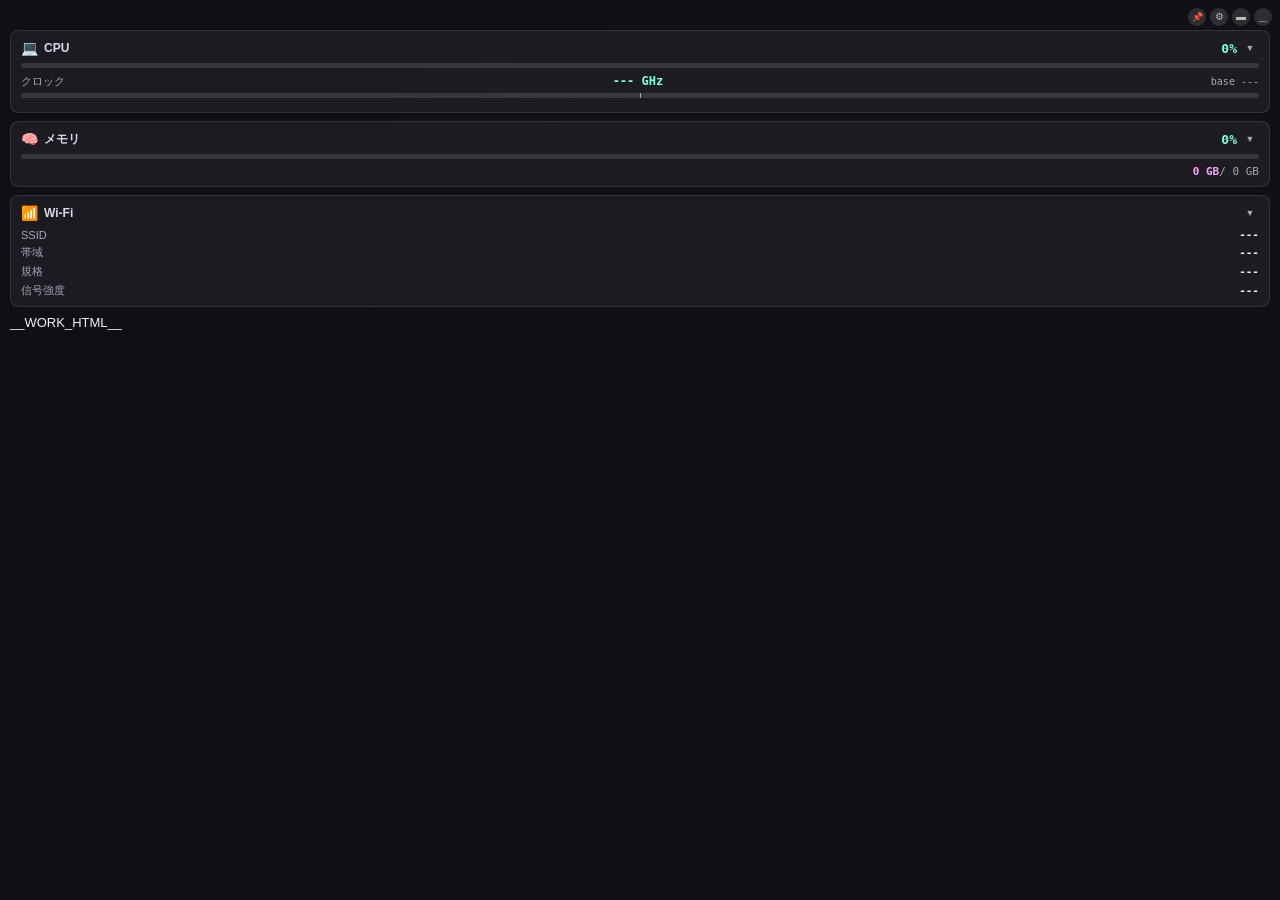
==== commit 256ef8fe: "勤務時間: コンパクト表示から入力用の小さなウィンドウを開けるようにする 区画のクリックで /worktimer の別ウィンドウを開く。設定ウィンドウの型を 2 つ目のインスタンスとして使い、区画の " ====
--- a/ui/index.html
+++ b/ui/index.html
@@ -284,39 +284,7 @@
         .compact .chev { display:none; }
         .is-hidden { display:none !important; }
 
-        /* ===== 勤務時間タイマー（区画 work）。色は数値・見出し・バーに同じクラスを付ける:
-           over = 勤務時間に到達（黄）、late = 赤表示の時刻以降（赤）、paused = 昼休み中、idle = 未開始（どちらも灰色）===== */
-        .work-section [hidden] { display:none !important; }
-        .work-section .section-title, .work-section .section-value { white-space:nowrap; }
-        .work-section .section-value.over, .work-section .wk-big.over { color:var(--work-over); }
-        .work-section .section-value.late, .work-section .wk-big.late { color:var(--work-late); }
-        .work-section .section-value.idle, .work-section .wk-big.idle,
-        .work-section .section-value.paused, .work-section .wk-big.paused { color:var(--muted-color); }
-        .work-fill { background:var(--work-fill-bg); }
-        .work-fill.over { background:var(--work-over); }
-        .work-fill.late { background:var(--work-late); }
-        .work-fill.paused { background:var(--muted-color); opacity:.6; }
-        .wk-cap { font-size:10px; color:var(--muted-color); margin-bottom:1px; }
-        .wk-big { font-family:'Consolas', monospace; font-weight:700; font-size:20px; line-height:1.2; color:var(--section-value); margin-bottom:5px; white-space:nowrap; }
-        .wk-big small { font-size:13px; font-weight:600; opacity:.85; }
-        .wk-start { cursor:pointer; border-bottom:1px dotted var(--muted-color); }
-        .wk-start:hover { color:#5aa0ff; }
-        .wk-time { width:70px; background:var(--input-bg); border:1px solid var(--input-border); border-radius:4px; color:var(--text-color); font:inherit; font-size:11px; padding:0 3px; color-scheme:dark; user-select:text; }
-        body.theme-light .wk-time { color-scheme:light; }
-        .wk-nudge { border:1px solid var(--input-border); background:var(--input-bg); color:var(--text-color); border-radius:4px; width:18px; height:16px; font:inherit; font-size:11px; line-height:1; padding:0; margin-right:2px; cursor:pointer; vertical-align:1px; }
-        .wk-nudge:hover { background:var(--btn-bg-hover); }
-        .wk-note { font-size:10px; color:var(--muted-color); text-align:right; margin:-1px 0 2px; font-family:'Consolas', monospace; white-space:nowrap; }
-        .wk-err { font-size:10px; color:var(--work-late); margin-top:2px; }
-        .wk-chip { display:flex; align-items:center; gap:5px; font-size:10px; line-height:1.3; padding:3px 6px; border-radius:5px; margin:5px 0 0; background:rgba(90,160,255,.16); color:#9cc6ff; }
-        body.theme-light .wk-chip { background:rgba(30,100,220,.12); color:#1d5fc2; }
-        .wk-btns { display:flex; gap:4px; margin-top:7px; }
-        .wk-btn { flex:1; min-width:0; border:1px solid var(--input-border); border-radius:5px; background:var(--input-bg); color:var(--text-color); font:inherit; font-size:11px; padding:3px 0; cursor:pointer; white-space:nowrap; }
-        .wk-btn:hover { background:var(--btn-bg-hover); }
-        .wk-btn.primary { background:#5aa0ff; border-color:#5aa0ff; color:#fff; }
-        .wk-btn.primary:hover { background:#4a90ef; }
-        /* コンパクトは見出し 1 行だけ（アイコンと値）。タイトルは AI 使用量と同じく出さない */
-        .compact .work-section .sec-body { display:none; }
-        .compact .work-section .section-title { display:none; }
+        __WORK_CSS__
 
         /* ===== AI 使用量（Claude / Codex）===== */
         :root { --claude-a:#f0a27a; --claude-b:#d06b5b; --codex-a:#7be0c0; --codex-b:#34b3d6;
@@ -527,30 +495,7 @@
             <div class="ai-compact" id="ai-compact"></div>
             <div class="sec-body" id="ai-body"></div>
         </div>
-        <!-- 勤務時間タイマー。AI 使用量とは独立した区画（既定は非表示。設定の区画一覧で ON にする） -->
-        <div class="section work-section is-hidden" id="workSection" data-sec="work">
-            <div class="section-header"><span class="section-icon">⏱</span><span class="section-title">勤務時間</span><span class="section-value idle" id="work-head">---</span><button class="chev" data-sec="work" title="折りたたむ">▼</button></div>
-            <div class="sec-body">
-                <div class="wk-cap" id="work-cap">実勤務時間 (15分切り下げ)</div>
-                <div class="wk-big idle" id="work-big">-:--</div>
-                <div class="progress-bar"><div class="progress-fill work-fill" id="work-bar" style="width:0%"></div></div>
-                <div class="wifi-row"><span class="wifi-label">開始</span><span class="wifi-value">
-                    <span id="work-nudge" hidden><button class="wk-nudge" type="button" data-wk="nudge-" title="開始を 1 分早める">−</button><button class="wk-nudge" type="button" data-wk="nudge+" title="開始を 1 分遅らせる">+</button></span>
-                    <span class="wk-start" id="work-start" data-wk="edit" title="クリックして開始時刻を手入力">--:-- ✎</span>
-                    <input class="wk-time" id="work-start-input" type="time" hidden>
-                </span></div>
-                <div class="wk-note" id="work-note" hidden></div>
-                <div class="wk-err" id="work-err" hidden></div>
-                <div class="wifi-row"><span class="wifi-label">目標</span><span class="wifi-value" id="work-target">---</span></div>
-                <div class="wifi-row"><span class="wifi-label">昼休み</span><span class="wifi-value" id="work-lunch">---</span></div>
-                <div class="wk-chip" id="work-chip" hidden></div>
-                <div class="wk-btns">
-                    <button class="wk-btn primary" type="button" data-wk="start" id="work-btn-start">勤務開始</button>
-                    <button class="wk-btn primary" type="button" data-wk="stop" id="work-btn-stop" hidden>勤務終了</button>
-                    <button class="wk-btn" type="button" data-wk="reset" id="work-btn-reset" hidden>リセット</button>
-                </div>
-            </div>
-        </div>
+        __WORK_HTML__
     </div>
     <script nonce="__WIDGET_TOKEN__">
         // 全 /api 呼び出しに付与する CSRF トークン（Go 側が起動毎に生成し埋め込む）。
@@ -1281,133 +1226,15 @@
             });
         });
 
-        // ============ 勤務時間タイマー ============
-        // 表示値は Go 側（worktimer.go）が計算して /api/system の WorkTimer に載せる。ここは描画と操作だけ。
-        // 2 秒周期の更新で入力欄を作り直さないよう、DOM は固定で、中身だけ書き換える。
-        let lastWork = null;
-        let workEditing = false;
-        let workErrTimer = 0;
-        let workLayoutKey = '';
-        function fmtWorkMin(m){ return Math.floor(m / 60) + ':' + String(m % 60).padStart(2, '0'); }
-        function showWorkErr(msg){
-            const el = document.getElementById('work-err');
-            el.textContent = msg; el.hidden = !msg;
-            clearTimeout(workErrTimer);
-            if (msg) workErrTimer = setTimeout(function(){ showWorkErr(''); }, 4000);
-            scheduleHeightAdjust();
-        }
-        function applyWorkTimer(info){
-            if (!info) return;   // 非表示のときは null。区画は applyHidden が隠す
-            lastWork = info;
-            const idle = info.state === 'idle';
-            const cls = idle ? 'idle' : (info.paused ? 'paused' : info.level);   // 昼休み中は黄/赤より優先して灰色
-            const worked = idle ? '-:--' : fmtWorkMin(info.workedMin);
-            const floored = idle ? '-:--' : fmtWorkMin(info.flooredMin);
-            const head = document.getElementById('work-head');
-            head.textContent = info.showFloor ? worked + ' (' + floored + ')' : worked;
-            head.className = 'section-value ' + cls;
-            document.getElementById('work-cap').textContent = info.showFloor ? '実勤務時間 (15分切り下げ)' : '実勤務時間';
-            const big = document.getElementById('work-big');
-            big.className = 'wk-big ' + cls;
-            big.textContent = worked;
-            if (info.showFloor) {
-                const small = document.createElement('small');
-                small.textContent = ' (' + floored + ')';
-                big.appendChild(small);
-            }
-            const bar = document.getElementById('work-bar');
-            bar.className = 'progress-fill work-fill ' + cls;
-            bar.style.width = (idle || !info.targetMin ? 0 : Math.min(100, info.workedMin / info.targetMin * 100)) + '%';
-
-            // 開始（編集中は触らない）
-            const note = document.getElementById('work-note');
-            if (!workEditing) {
-                document.getElementById('work-start').textContent = (info.start || '--:--') + ' ✎';
-                document.getElementById('work-nudge').hidden = info.state !== 'running';
-                if (!idle && info.pressed && info.adjustMin !== 0) {
-                    note.textContent = '押下 ' + info.pressed + ' ' + (info.adjustMin > 0 ? '−' : '+') + ' 補正 ' + Math.abs(info.adjustMin) + '分';
-                    note.hidden = false;
-                } else note.hidden = true;
-            }
-            document.getElementById('work-target').textContent = fmtWorkMin(info.targetMin);
-            document.getElementById('work-lunch').textContent = info.lunchStart + '–' + info.lunchEnd;
-            const chip = document.getElementById('work-chip');
-            if (info.paused) { chip.textContent = '🍴 昼休み中（' + info.lunchEnd + ' まで停止）'; chip.hidden = false; }
-            else if (info.state === 'ended') { chip.textContent = '⏹ 終了 ' + info.end; chip.hidden = false; }
-            else chip.hidden = true;
-            const startBtn = document.getElementById('work-btn-start');
-            startBtn.textContent = '勤務開始' + (info.startLagMin > 0 ? '（' + info.startLagMin + '分前から）' : '');
-            startBtn.hidden = info.state !== 'idle';
-            document.getElementById('work-btn-stop').hidden = info.state !== 'running';
-            document.getElementById('work-btn-reset').hidden = info.state === 'idle';
-
-            // 行の増減で高さが変わるので、構成が変わったときだけ測り直す
-            const key = [info.state, info.paused, !note.hidden, !chip.hidden, workEditing].join('|');
-            if (key !== workLayoutKey) {
-                const first = workLayoutKey === '';
-                workLayoutKey = key;
-                if (!first) scheduleHeightAdjust();
-            }
-        }
-        // 操作は POST。応答は操作後のスナップショットなので、次の周期を待たずに描く。
-        async function workAction(action, value){
-            try {
-                const q = '/api/worktimer?action=' + action + (value === undefined ? '' : '&value=' + encodeURIComponent(value));
-                const res = await apiFetch(q, { method: 'POST' });
-                if (!res.ok) { showWorkErr((await res.text()).trim()); return false; }
-                showWorkErr('');
-                applyWorkTimer(await res.json());
-                return true;
-            } catch (e) { showWorkErr('通信に失敗しました'); return false; }
-        }
-        function setWorkEditing(on){
-            workEditing = on;
-            const input = document.getElementById('work-start-input');
-            document.getElementById('work-start').hidden = on;
-            input.hidden = !on;
-            if (on) {
-                document.getElementById('work-nudge').hidden = true;
-                const d = new Date();
-                input.value = (lastWork && lastWork.start) || (String(d.getHours()).padStart(2, '0') + ':' + String(d.getMinutes()).padStart(2, '0'));
-                input.focus();
-            }
-            if (lastWork) applyWorkTimer(lastWork);
-        }
-        let workCommitting = false;
-        async function commitWorkStart(){
-            const input = document.getElementById('work-start-input');
-            if (workCommitting || !input.value) return;
-            workCommitting = true;
-            try {
-                const ok = await workAction('setstart', input.value);
-                if (ok) setWorkEditing(false);   // 失敗したときは入力欄を残して、エラーを見せる
-            } finally { workCommitting = false; }
-        }
-        document.getElementById('workSection').addEventListener('click', function(e){
-            const t = e.target.closest('[data-wk]');
-            if (!t) return;
-            e.stopPropagation();
-            switch (t.dataset.wk) {
-                case 'start': workAction('start'); break;
-                case 'stop': workAction('stop'); break;
-                case 'reset': workAction('reset'); break;
-                case 'nudge-': workAction('nudge', '-1'); break;
-                case 'nudge+': workAction('nudge', '1'); break;
-                case 'edit': showWorkErr(''); setWorkEditing(true); break;
-            }
-        });
-        (function(){
-            const input = document.getElementById('work-start-input');
-            input.addEventListener('change', commitWorkStart);
-            input.addEventListener('keydown', function(e){
-                e.stopPropagation();
-                if (e.key === 'Enter') { e.preventDefault(); commitWorkStart(); }
-                else if (e.key === 'Escape') { showWorkErr(''); setWorkEditing(false); }
-            });
-            // フォーカスが外れたら編集をやめる（確定の処理中は残す）
-            input.addEventListener('blur', function(){ if (!workCommitting) setWorkEditing(false); });
-        })();
-
+        const workHooks = { heightChanged: scheduleHeightAdjust };
+        let workSettingsKey = '';
+        // コンパクト表示（幅 130px）では勤務時間の入力欄を置けないので、区画のクリックで、入力用の小さな別ウィンドウを開く。
+        // ドラッグとは区別する（bindFlip と同じく movedSinceDown を見る）。フル表示では何もしない（区画の中で操作できる）。
+        document.getElementById('workSection').addEventListener('click', function(){
+            if (movedSinceDown || !document.getElementById('dragArea').classList.contains('compact')) return;
+            apiFetch('/api/openworktimer').catch(function(){});
+        });
+        __WORK_JS__
         // ============ AI 使用量（Claude / Codex）============
         const ai = { settings: null, usage: null, status: null, html: '', sum: '', comp: '', timer: 0, statusTimer: 0, rotateTimer: 0 };
         const AI_PROVIDERS = [
@@ -1770,8 +1597,15 @@
             }
             applyCompactBtn();
             applyCollapsed();
-            // 勤務時間の設定（補正・昼休み・表示）や表示/非表示の変更は、次の周期を待たずに描き直す
-            if (!initial && s.workTimer) updateData();
+            // 勤務時間の設定（補正・昼休み・表示）や表示/非表示が変わったときだけ、次の周期を待たずに描き直す。
+            // 無関係な設定変更で呼ぶと、Network / Disk のグラフ履歴に同じサンプルが二重に積まれる。
+            if (s.workTimer) {
+                const t = s.workTimer;
+                const key = [settings.hidden.work, t.targetMinutes, t.lunchStart, t.lunchEnd, t.redAfter, t.showFloor, t.startLagMinutes].join('|');
+                const workChanged = key !== workSettingsKey;
+                workSettingsKey = key;
+                if (!initial && workChanged) updateData().then(scheduleHeightAdjust);
+            }
             scheduleHeightAdjust();
             // 区画の表示/非表示・並び順が変わると高さが変わるので、落ち着いてから位置とサイズを保存する
             if (!initial) setTimeout(function(){ apiFetch('/api/persistwindow').catch(function(){}); }, 300);
